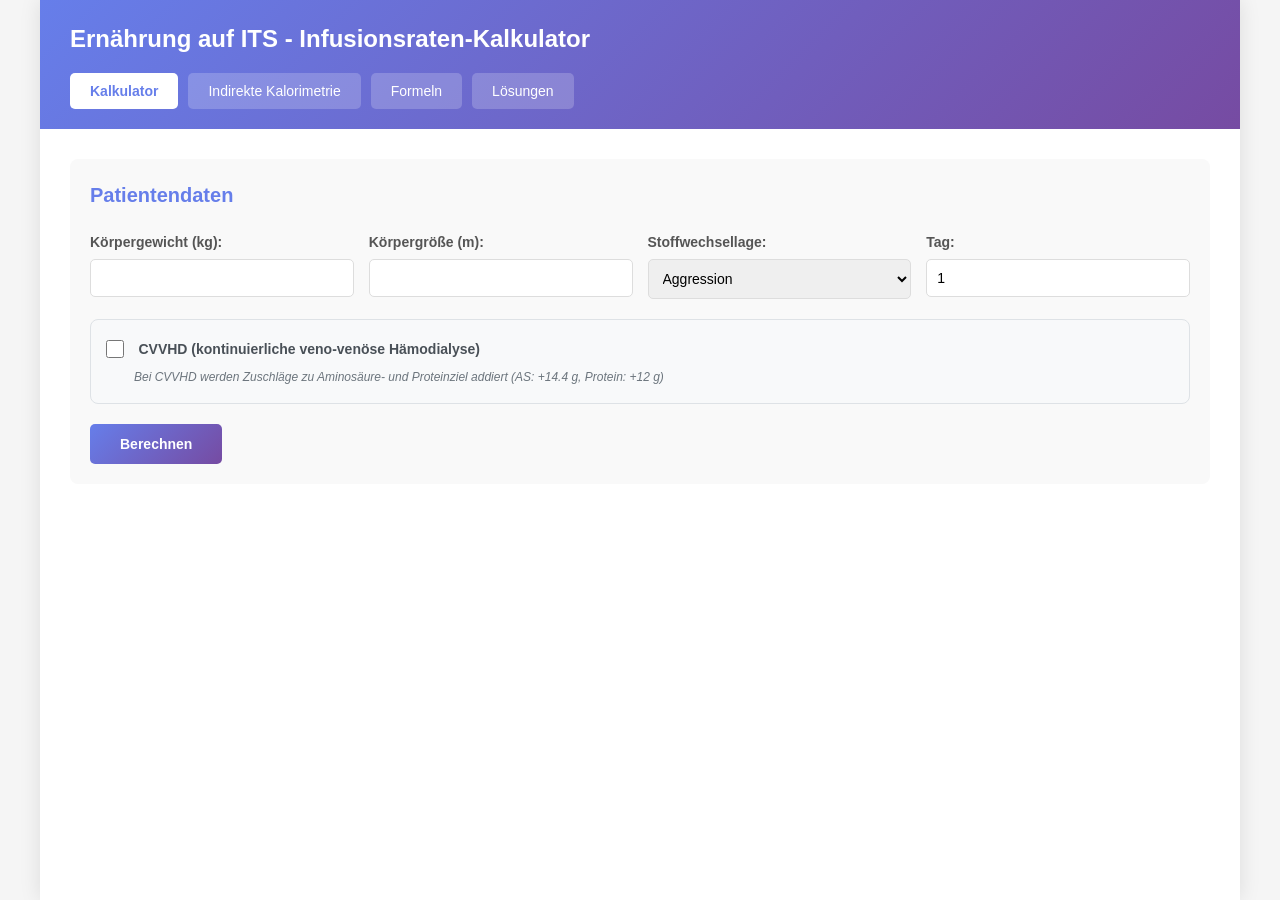
==== index.html @ 572c00c0 "Add files via upload" ====
<!DOCTYPE html>
<html lang="de">
<head>
  <meta charset="UTF-8">
  <meta name="viewport" content="width=device-width, initial-scale=1.0">
  <title>Ernährung auf ITS - Infusionsraten-Kalkulator</title>
  <link rel="stylesheet" href="styles.css">
</head>
<body>
  <div class="container">
    <header>
      <h1>Ernährung auf ITS - Infusionsraten-Kalkulator</h1>
      <nav>
        <button id="tab-calculator" class="tab-button active">Kalkulator</button>
        <button id="tab-calorimetry" class="tab-button">Indirekte Kalorimetrie</button>
        <button id="tab-formulas" class="tab-button">Formeln</button>
        <button id="tab-solutions" class="tab-button">Lösungen</button>
      </nav>
    </header>

    <!-- Tab: Kalkulator -->
    <div id="calculator-tab" class="tab-content active">
      <div class="section">
        <h2>Patientendaten</h2>
        <div class="form-grid">
          <div class="form-group">
            <label for="weight">Körpergewicht (kg):</label>
            <input type="number" id="weight" step="0.1" min="0">
          </div>
          <div class="form-group">
            <label for="height">Körpergröße (m):</label>
            <input type="number" id="height" step="0.01" min="0">
          </div>
          <div class="form-group">
            <label for="phase">Stoffwechsellage:</label>
            <select id="phase">
              <option value="aggression">Aggression</option>
              <option value="postaggression">Postaggression</option>
            </select>
          </div>
          <div class="form-group" id="day-group">
            <label for="day">Tag:</label>
            <input type="number" id="day" min="1" value="1">
          </div>
        </div>
        <div class="cvvhd-checkbox-container">
          <input type="checkbox" id="cvvhd-checkbox">
          <label for="cvvhd-checkbox">CVVHD (kontinuierliche veno-venöse Hämodialyse)</label>
          <p class="cvvhd-info">Bei CVVHD werden Zuschläge zu Aminosäure- und Proteinziel addiert (AS: +14.4 g, Protein: +12 g)</p>
        </div>
        <button id="calculate-btn" class="primary-button">Berechnen</button>
      </div>

      <div class="section results-section" id="results-section" style="display: none;">
        <h2>Berechnete Werte</h2>
        <div class="results-grid">
          <div class="result-item">
            <span class="result-label">BMI:</span>
            <span id="result-bmi" class="result-value">-</span>
            <span class="result-unit">kg/m²</span>
          </div>
          <div class="result-item">
            <span class="result-label">IBW:</span>
            <span id="result-ibw" class="result-value">-</span>
            <span class="result-unit">kg</span>
          </div>
          <div class="result-item">
            <span class="result-label">ABW:</span>
            <span id="result-abw" class="result-value">-</span>
            <span class="result-unit">kg</span>
          </div>
        </div>

        <h3>Zielwerte</h3>
        <div class="goals-grid">
          <div class="goal-item">
            <label for="calorie-goal">Kalorienziel (kcal/Tag):</label>
            <input type="number" id="calorie-goal" step="1" class="goal-input">
            <span class="auto-value" id="auto-calorie"></span>
          </div>
          <div class="goal-item">
            <label for="amino-goal">Aminosäureziel (g/Tag):</label>
            <input type="number" id="amino-goal" step="0.1" class="goal-input">
            <span class="auto-value" id="auto-amino"></span>
            <div class="goal-checkbox">
              <input type="checkbox" id="ignore-amino-goal">
              <label for="ignore-amino-goal">Bei Laufraten-Berechnung ignorieren</label>
            </div>
          </div>
          <div class="goal-item">
            <label for="protein-goal">Proteinziel (g/Tag):</label>
            <input type="number" id="protein-goal" step="0.1" class="goal-input">
            <span class="auto-value" id="auto-protein"></span>
            <div class="goal-checkbox">
              <input type="checkbox" id="ignore-protein-goal">
              <label for="ignore-protein-goal">Bei Laufraten-Berechnung ignorieren</label>
            </div>
          </div>
        </div>

        <h3>Makronährstoff-Verteilung</h3>
        <p class="info">Diese Werte werden nur bei Einzelkomponenten-Ernährung berücksichtigt (z.B. separate Glucose-, Fett- und Aminosäurelösungen). Bei Mischlösungen (z.B. SmofKabiven) werden diese Werte ignoriert.</p>
        <div class="macros-grid">
          <div class="macro-item">
            <label for="carb-ratio">Kohlenhydrate (%):</label>
            <input type="number" id="carb-ratio" step="1" min="0" max="100" value="70" class="macro-input">
          </div>
          <div class="macro-item">
            <label for="fat-ratio">Fett (%):</label>
            <input type="number" id="fat-ratio" step="1" min="0" max="100" value="30" class="macro-input">
          </div>
          <div class="macro-item">
            <span class="macro-sum">Summe: <strong id="macro-sum">100</strong>%</span>
          </div>
        </div>
      </div>

      <div class="section" id="infusion-section" style="display: none;">
        <h2>Laufende Infusionen</h2>
        <div id="running-solutions-container">
          <button id="add-running-solution" class="secondary-button">+ Laufende Infusion hinzufügen</button>
        </div>

        <h2>Geplante Infusionen</h2>
        <div id="planned-solutions-container">
          <button id="add-planned-solution" class="secondary-button">+ Geplante Infusion hinzufügen</button>
        </div>

        <button id="calculate-rates-btn" class="primary-button">Laufraten berechnen</button>
      </div>

      <div class="section" id="rates-section" style="display: none;">
        <h2>Berechnete Laufraten</h2>
        <div id="current-intake">
          <h3>Aktuelle Aufnahme (laufende Infusionen)</h3>
          <p>Kalorien: <strong id="current-calories">0</strong> kcal/Tag</p>
          <p>Aminosäuren: <strong id="current-amino">0</strong> g/Tag</p>
        </div>
        <div id="required-rates">
          <h3>Erforderliche Laufraten (geplante Infusionen)</h3>
          <div id="rates-results"></div>
        </div>
        <div id="total-intake">
          <h3>Gesamtaufnahme (laufend + geplant)</h3>
          <p>Kalorien: <strong id="total-calories">0</strong> kcal/Tag <span class="goal-comparison" id="total-cal-comparison"></span></p>
          <p>Protein: <strong id="total-protein">0</strong> g/Tag <span class="goal-comparison" id="total-protein-comparison"></span></p>
          <p>Aminosäuren: <strong id="total-amino">0</strong> g/Tag <span class="goal-comparison" id="total-amino-comparison"></span></p>
          <p>Respiratorischer Quotient (RQ): <strong id="respiratory-quotient">-</strong> <span class="rq-info" id="rq-interpretation"></span></p>

          <h4>Makronährstoff-Verteilung</h4>
          <p>Kohlenhydrate: <strong id="macro-carbs-percent">-</strong>%</p>
          <p>Fette: <strong id="macro-fat-percent">-</strong>%</p>
          <p>Protein: <strong id="macro-protein-percent">-</strong>%</p>
        </div>
      </div>
    </div>

    <!-- Tab: Indirekte Kalorimetrie -->
    <div id="calorimetry-tab" class="tab-content">
      <div class="section">
        <h2>Indirekte Kalorimetrie</h2>
        <p class="info">Berechnung des Energieumsatzes basierend auf laufender Ernährung und Gasaustausch.</p>

        <h3>Laufende Ernährung</h3>
        <div id="calorimetry-solutions-container">
          <button id="add-calorimetry-solution" class="secondary-button">+ Laufende Infusion hinzufügen</button>
        </div>

        <h3>VCO2 (gemessen am Beatmungsgerät)</h3>
        <div class="form-grid">
          <div class="form-group">
            <label for="measured-vco2">VCO2:</label>
            <input type="number" id="measured-vco2" step="1" min="0" placeholder="ml/min">
          </div>
        </div>

        <div class="button-group">
          <button id="calculate-rq-btn" class="secondary-button">RQ berechnen</button>
          <div style="display: flex; flex-direction: column; align-items: flex-start;">
            <button id="calculate-calorimetry-btn" class="primary-button" data-enabled="false">Indirekte Kalorimetrie</button>
            <span style="font-size: 11px; color: #888; margin-top: 4px; font-style: italic;">Berechnung nach Weir-Formel</span>
          </div>
        </div>
      </div>

      <div class="section" id="rq-results-section" style="display: none;">
        <h2>RQ aus laufender Ernährung</h2>

        <div class="results-grid">
          <div class="result-item">
            <span class="result-label">Gesamtkalorien:</span>
            <span id="calorimetry-calories" class="result-value">-</span>
            <span class="result-unit">kcal/Tag</span>
          </div>
          <div class="result-item">
            <span class="result-label">Kohlenhydrate:</span>
            <span id="calorimetry-carbs" class="result-value">-</span>
            <span class="result-unit">g/Tag</span>
          </div>
          <div class="result-item">
            <span class="result-label">Fett:</span>
            <span id="calorimetry-fat" class="result-value">-</span>
            <span class="result-unit">g/Tag</span>
          </div>
          <div class="result-item">
            <span class="result-label">Protein:</span>
            <span id="calorimetry-protein" class="result-value">-</span>
            <span class="result-unit">g/Tag</span>
          </div>
          <div class="result-item">
            <span class="result-label">RQ (berechnet):</span>
            <span id="calorimetry-rq" class="result-value">-</span>
            <span class="result-unit" id="calorimetry-rq-interpretation"></span>
          </div>
        </div>
      </div>

      <div class="section" id="calorimetry-results-section" style="display: none;">
        <h2>Indirekte Kalorimetrie - Ergebnisse</h2>
        <div class="results-grid">
          <div class="result-item">
            <span class="result-label">Verwendeter RQ:</span>
            <span id="used-rq" class="result-value">-</span>
          </div>
          <div class="result-item">
            <span class="result-label">VCO2 (gemessen):</span>
            <span id="used-vco2" class="result-value">-</span>
            <span class="result-unit">ml/min</span>
          </div>
          <div class="result-item">
            <span class="result-label">Berechneter VO2:</span>
            <span id="calculated-vo2" class="result-value">-</span>
            <span class="result-unit">ml/min</span>
          </div>
          <div class="result-item">
            <span class="result-label">Energieumsatz (REE):</span>
            <span id="calculated-ree" class="result-value">-</span>
            <span class="result-unit">kcal/Tag</span>
          </div>
        </div>
        <p class="info" id="ee-interpretation"></p>
      </div>
    </div>

    <!-- Tab: Formeln -->
    <div id="formulas-tab" class="tab-content">
      <div class="section">
        <h2>Formeln anpassen</h2>
        <p class="info">Hier können Sie die Berechnungsformeln anpassen. Verwenden Sie JavaScript-Syntax.</p>

        <div class="formula-editor">
          <h3>IBW (Ideales Körpergewicht)</h3>
          <label>Formel (Variablen: height in m):</label>
          <input type="text" id="formula-ibw" class="formula-input">

          <h3>ABW (Adjustiertes Körpergewicht)</h3>
          <label>Formel (Variablen: weight, ibw):</label>
          <input type="text" id="formula-abw" class="formula-input">

          <h3>Protein/Aminosäure-Umrechnung</h3>
          <label>Umrechnungsfaktor Protein → Aminosäuren:</label>
          <input type="text" id="formula-protein-to-amino-factor" class="formula-input">
          <p class="info">Beispiel: Faktor 1.2 bedeutet Protein × 1.2 = Aminosäuren, bzw. Aminosäuren ÷ 1.2 = Protein</p>

          <h3>Kalorienziel Aggression</h3>

          <h4>BMI ≤30</h4>
          <label>Tag 1-3:</label>
          <input type="text" id="formula-cal-agg-30-d13" class="formula-input">
          <label>Ab Tag 4:</label>
          <input type="text" id="formula-cal-agg-30-d4" class="formula-input">

          <h4>BMI 30-50</h4>
          <label>Tag 1-3:</label>
          <input type="text" id="formula-cal-agg-3050-d13" class="formula-input">
          <label>Ab Tag 4:</label>
          <input type="text" id="formula-cal-agg-3050-d4" class="formula-input">

          <h4>BMI >50</h4>
          <label>Tag 1-3:</label>
          <input type="text" id="formula-cal-agg-50-d13" class="formula-input">
          <label>Ab Tag 4:</label>
          <input type="text" id="formula-cal-agg-50-d4" class="formula-input">

          <h3>Kalorienziel Postaggression</h3>
          <label>BMI <30:</label>
          <input type="text" id="formula-cal-post-30" class="formula-input">
          <label>BMI 30-50:</label>
          <input type="text" id="formula-cal-post-3050" class="formula-input">
          <label>BMI >50:</label>
          <input type="text" id="formula-cal-post-50" class="formula-input">

          <h3>Aminosäureziel</h3>
          <h4>BMI ≤30</h4>
          <label>Tag 1-3 (Aggression):</label>
          <input type="text" id="formula-amino-30-d13" class="formula-input">
          <label>Ab Tag 4 / Postaggression:</label>
          <input type="text" id="formula-amino-30-d4" class="formula-input">

          <h4>BMI >30</h4>
          <label>Tag 1-3 (Aggression):</label>
          <input type="text" id="formula-amino-over30-d13" class="formula-input">
          <label>Ab Tag 4 / Postaggression:</label>
          <input type="text" id="formula-amino-over30-d4" class="formula-input">

          <h3>Proteinziel Aggression</h3>
          <h4>BMI <30</h4>
          <label>Tag 1-3:</label>
          <input type="text" id="formula-protein-agg-30-d13" class="formula-input">
          <label>Ab Tag 4:</label>
          <input type="text" id="formula-protein-agg-30-d4" class="formula-input">

          <h4>BMI >30</h4>
          <label>Tag 1-3:</label>
          <input type="text" id="formula-protein-agg-over30-d13" class="formula-input">
          <label>Ab Tag 4:</label>
          <input type="text" id="formula-protein-agg-over30-d4" class="formula-input">

          <h3>Proteinziel Postaggression</h3>
          <label>BMI <30:</label>
          <input type="text" id="formula-protein-post-30" class="formula-input">
          <label>BMI >30:</label>
          <input type="text" id="formula-protein-post-over30" class="formula-input">

          <h3>CVVHD-Zuschläge</h3>
          <label>Aminosäure-Zuschlag (g/Tag):</label>
          <input type="text" id="formula-cvvhd-amino" class="formula-input">
          <label>Protein-Zuschlag (g/Tag):</label>
          <input type="text" id="formula-cvvhd-protein" class="formula-input">
        </div>

        <div class="button-group">
          <button id="save-formulas-btn" class="primary-button">Formeln speichern</button>
          <button id="reset-formulas-btn" class="secondary-button">Auf Standard zurücksetzen</button>
        </div>
      </div>
    </div>

    <!-- Tab: Lösungen -->
    <div id="solutions-tab" class="tab-content">
      <div class="section">
        <h2>Ernährungslösungen verwalten</h2>
        <button id="import-csv-btn" class="primary-button">CSV importieren</button>
        <p class="info">CSV-Format: Name, kcal/ml, Protein g/ml, Aminosäuren g/ml, Fett g/ml, KH g/ml</p>

        <div id="solutions-list">
          <h3>Geladene Lösungen</h3>
          <table id="solutions-table">
            <thead>
              <tr>
                <th>Name</th>
                <th>kcal/ml</th>
                <th>Protein g/ml</th>
                <th>Aminosäuren g/ml</th>
                <th>Fett g/ml</th>
                <th>KH g/ml</th>
              </tr>
            </thead>
            <tbody id="solutions-tbody">
              <tr>
                <td colspan="6">Keine Lösungen geladen. Bitte CSV importieren.</td>
              </tr>
            </tbody>
          </table>
        </div>
      </div>
    </div>
  </div>

  <script src="calculator.js"></script>
  <script src="app.js"></script>
</body>
</html>
---- styles.css ----
* {
  margin: 0;
  padding: 0;
  box-sizing: border-box;
}

body {
  font-family: -apple-system, BlinkMacSystemFont, 'Segoe UI', Roboto, Oxygen, Ubuntu, Cantarell, sans-serif;
  background-color: #f5f5f5;
  color: #333;
  line-height: 1.6;
}

.container {
  max-width: 1200px;
  margin: 0 auto;
  background-color: white;
  min-height: 100vh;
  box-shadow: 0 0 20px rgba(0,0,0,0.1);
}

header {
  background: linear-gradient(135deg, #667eea 0%, #764ba2 100%);
  color: white;
  padding: 20px 30px;
}

header h1 {
  font-size: 24px;
  margin-bottom: 15px;
}

nav {
  display: flex;
  gap: 10px;
}

.tab-button {
  background: rgba(255, 255, 255, 0.2);
  border: none;
  color: white;
  padding: 10px 20px;
  border-radius: 5px;
  cursor: pointer;
  font-size: 14px;
  transition: background 0.3s;
}

.tab-button:hover {
  background: rgba(255, 255, 255, 0.3);
}

.tab-button.active {
  background: white;
  color: #667eea;
  font-weight: 600;
}

.tab-content {
  display: none;
  padding: 30px;
}

.tab-content.active {
  display: block;
}

.section {
  margin-bottom: 30px;
  padding: 20px;
  background: #f9f9f9;
  border-radius: 8px;
}

.section h2 {
  color: #667eea;
  margin-bottom: 20px;
  font-size: 20px;
}

.section h3 {
  color: #764ba2;
  margin: 20px 0 10px 0;
  font-size: 16px;
}

.section h4 {
  color: #555;
  margin: 15px 0 10px 0;
  font-size: 14px;
  font-weight: 600;
}

.form-grid {
  display: grid;
  grid-template-columns: repeat(auto-fit, minmax(200px, 1fr));
  gap: 15px;
  margin-bottom: 20px;
}

.form-group {
  display: flex;
  flex-direction: column;
}

.form-group label {
  font-weight: 600;
  margin-bottom: 5px;
  font-size: 14px;
  color: #555;
}

.form-group input,
.form-group select {
  padding: 10px;
  border: 1px solid #ddd;
  border-radius: 5px;
  font-size: 14px;
}

.form-group input:focus,
.form-group select:focus {
  outline: none;
  border-color: #667eea;
}

.primary-button {
  background: linear-gradient(135deg, #667eea 0%, #764ba2 100%);
  color: white;
  border: none;
  padding: 12px 30px;
  border-radius: 5px;
  cursor: pointer;
  font-size: 14px;
  font-weight: 600;
  transition: transform 0.2s, box-shadow 0.2s;
}

.primary-button:hover {
  transform: translateY(-2px);
  box-shadow: 0 4px 12px rgba(102, 126, 234, 0.4);
}

.primary-button:active {
  transform: translateY(0);
}

.primary-button[data-enabled="false"] {
  opacity: 0.5 !important;
  cursor: not-allowed !important;
  background: linear-gradient(135deg, #999 0%, #888 100%) !important;
}

.primary-button[data-enabled="false"]:hover {
  transform: none !important;
  box-shadow: none !important;
}

.secondary-button {
  background: white;
  color: #667eea;
  border: 2px solid #667eea;
  padding: 10px 20px;
  border-radius: 5px;
  cursor: pointer;
  font-size: 14px;
  font-weight: 600;
  transition: all 0.2s;
}

.secondary-button:hover {
  background: #667eea;
  color: white;
}

.results-grid {
  display: grid;
  grid-template-columns: repeat(auto-fit, minmax(150px, 1fr));
  gap: 15px;
  margin-bottom: 20px;
}

.result-item {
  background: white;
  padding: 15px;
  border-radius: 5px;
  box-shadow: 0 2px 5px rgba(0,0,0,0.1);
  display: flex;
  flex-direction: column;
  align-items: center;
}

.result-label {
  font-size: 12px;
  color: #888;
  margin-bottom: 5px;
}

.result-value {
  font-size: 24px;
  font-weight: 700;
  color: #667eea;
}

.result-unit {
  font-size: 12px;
  color: #888;
}

.cvvhd-checkbox-container {
  margin: 20px 0;
  padding: 15px;
  background-color: #f8f9fa;
  border-radius: 8px;
  border: 1px solid #dee2e6;
}

.cvvhd-checkbox-container input[type="checkbox"] {
  width: 18px;
  height: 18px;
  cursor: pointer;
  margin-right: 10px;
  vertical-align: middle;
}

.cvvhd-checkbox-container label {
  font-size: 14px;
  font-weight: 600;
  color: #495057;
  cursor: pointer;
  vertical-align: middle;
}

.cvvhd-info {
  margin: 8px 0 0 28px;
  font-size: 12px;
  color: #6c757d;
  font-style: italic;
}

.goal-comparison {
  font-size: 13px;
  margin-left: 10px;
  font-weight: normal;
}

.goal-comparison.over {
  color: #28a745;
}

.goal-comparison.under {
  color: #dc3545;
}

.goal-comparison.exact {
  color: #667eea;
}

.rq-info {
  font-size: 13px;
  margin-left: 10px;
  font-style: italic;
  color: #666;
}

.goals-grid {
  display: grid;
  grid-template-columns: repeat(auto-fit, minmax(250px, 1fr));
  gap: 20px;
}

.goal-item {
  display: flex;
  flex-direction: column;
}

.goal-checkbox {
  margin-top: 8px;
  display: flex;
  align-items: center;
  gap: 8px;
}

.goal-checkbox input[type="checkbox"] {
  width: 18px;
  height: 18px;
  cursor: pointer;
}

.goal-checkbox label {
  font-size: 13px;
  color: #666;
  cursor: pointer;
  margin: 0;
}

.goal-item label {
  font-weight: 600;
  margin-bottom: 5px;
  font-size: 14px;
  color: #555;
}

.goal-input {
  padding: 10px;
  border: 2px solid #667eea;
  border-radius: 5px;
  font-size: 16px;
  font-weight: 600;
}

.auto-value {
  font-size: 12px;
  color: #888;
  margin-top: 5px;
}

.macros-grid {
  display: grid;
  grid-template-columns: repeat(auto-fit, minmax(150px, 1fr));
  gap: 20px;
  margin-top: 15px;
}

.macro-item {
  display: flex;
  flex-direction: column;
}

.macro-item label {
  font-weight: 600;
  margin-bottom: 5px;
  font-size: 14px;
  color: #555;
}

.macro-input {
  padding: 10px;
  border: 2px solid #764ba2;
  border-radius: 5px;
  font-size: 16px;
  font-weight: 600;
}

.macro-sum {
  display: flex;
  align-items: center;
  font-size: 14px;
  color: #555;
  margin-top: 28px;
}

.macro-sum strong {
  color: #764ba2;
  margin-left: 5px;
}

.solution-row {
  display: grid;
  grid-template-columns: 1fr 120px 80px;
  gap: 10px;
  margin-bottom: 10px;
  align-items: center;
}

.solution-row select {
  padding: 8px;
  border: 1px solid #ddd;
  border-radius: 5px;
}

.solution-row input {
  padding: 8px;
  border: 1px solid #ddd;
  border-radius: 5px;
}

.solution-row button {
  background: #dc3545;
  color: white;
  border: none;
  padding: 8px 15px;
  border-radius: 5px;
  cursor: pointer;
  font-size: 12px;
}

.solution-row button:hover {
  background: #c82333;
}

.info {
  background: #e7f3ff;
  padding: 10px;
  border-left: 4px solid #667eea;
  margin: 10px 0;
  font-size: 14px;
  color: #555;
}

.formula-editor {
  background: white;
  padding: 20px;
  border-radius: 5px;
}

.formula-editor label {
  display: block;
  font-weight: 600;
  margin: 10px 0 5px 0;
  font-size: 13px;
  color: #555;
}

.formula-input {
  width: 100%;
  padding: 10px;
  border: 1px solid #ddd;
  border-radius: 5px;
  font-family: 'Courier New', monospace;
  font-size: 14px;
  margin-bottom: 10px;
}

.formula-input:focus {
  outline: none;
  border-color: #667eea;
}

.button-group {
  display: flex;
  gap: 10px;
  margin-top: 20px;
}

table {
  width: 100%;
  border-collapse: collapse;
  margin-top: 15px;
  background: white;
  border-radius: 5px;
  overflow: hidden;
}

thead {
  background: #667eea;
  color: white;
}

th, td {
  padding: 12px;
  text-align: left;
  border-bottom: 1px solid #ddd;
}

th {
  font-weight: 600;
  font-size: 14px;
}

td {
  font-size: 13px;
}

tbody tr:hover {
  background: #f9f9f9;
}

#current-intake,
#required-rates {
  background: white;
  padding: 15px;
  border-radius: 5px;
  margin-bottom: 15px;
}

#rates-results {
  margin-top: 10px;
}

.rate-result-item {
  background: #f9f9f9;
  padding: 15px;
  border-left: 4px solid #667eea;
  margin-bottom: 10px;
  border-radius: 5px;
}

.rate-result-item h4 {
  color: #667eea;
  margin-bottom: 10px;
}

.rate-result-item p {
  margin: 5px 0;
  font-size: 14px;
}

.rate-result-item strong {
  color: #764ba2;
  font-weight: 700;
}
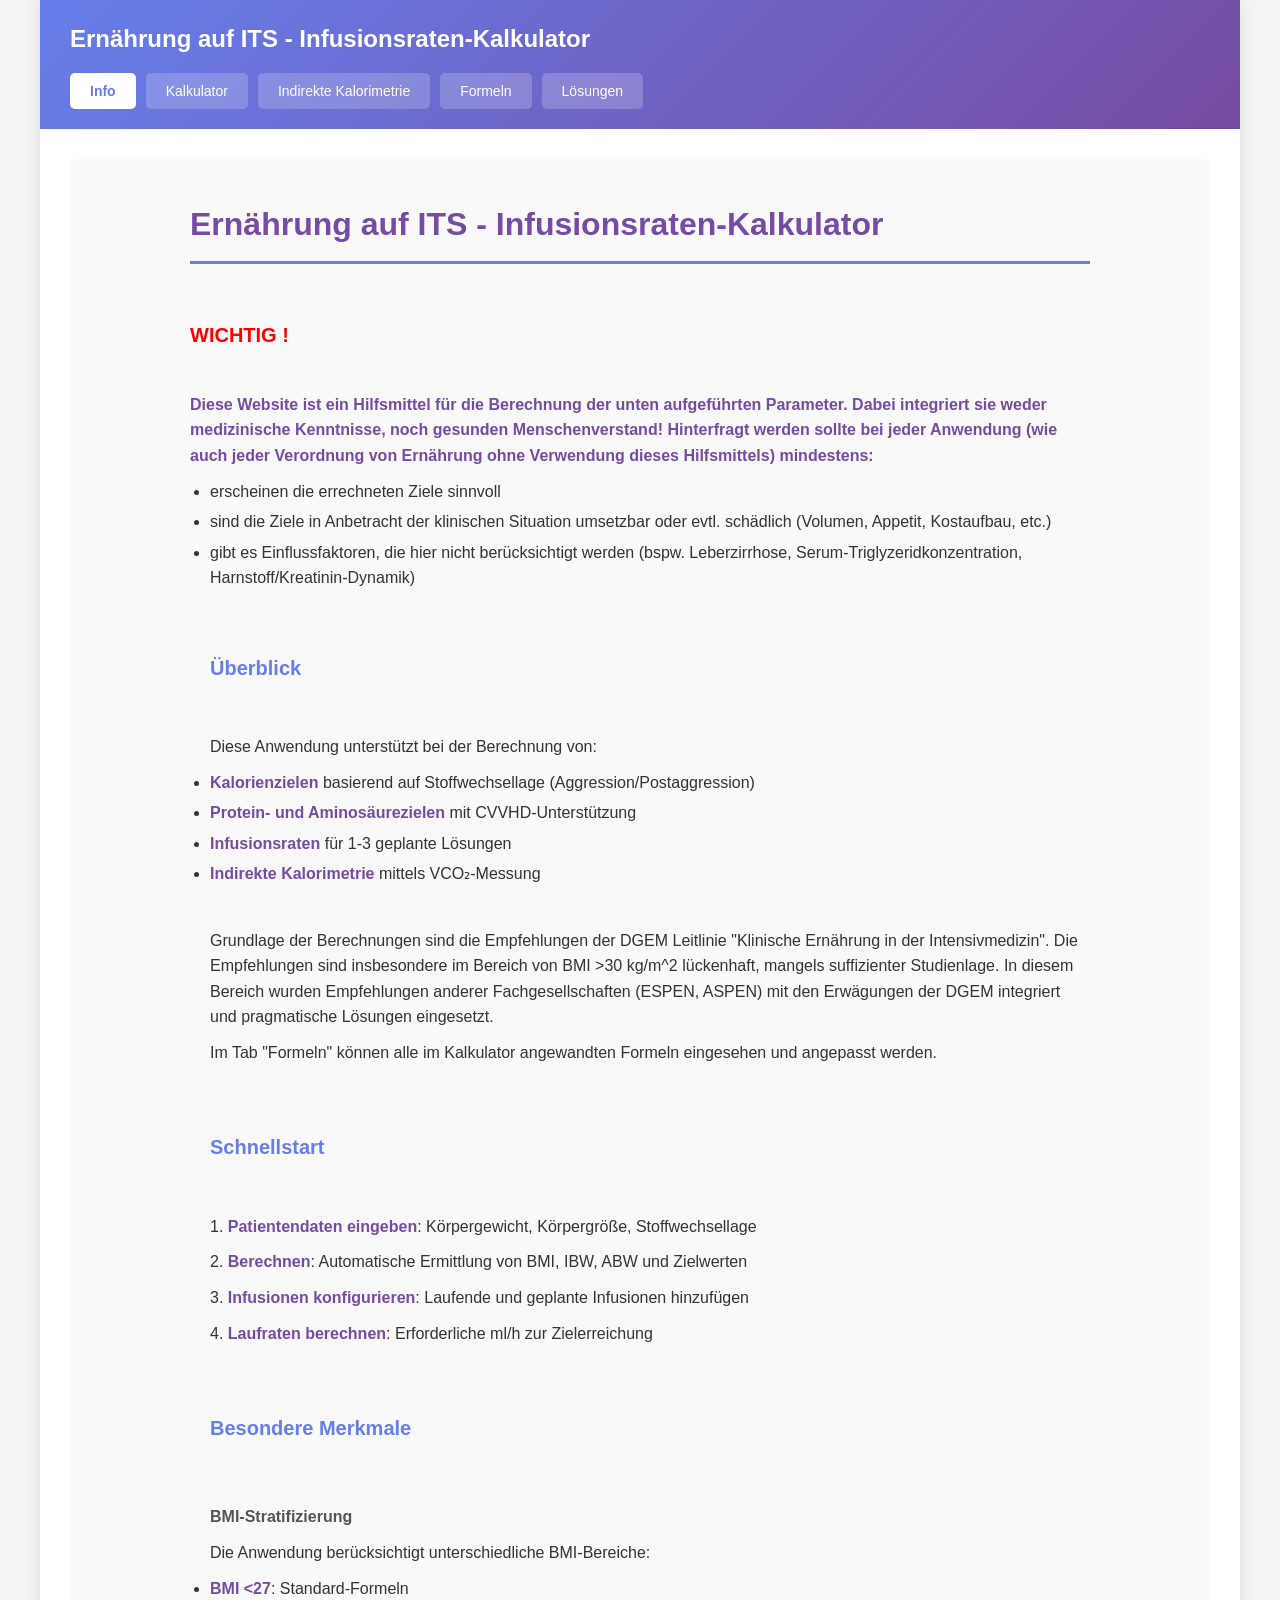
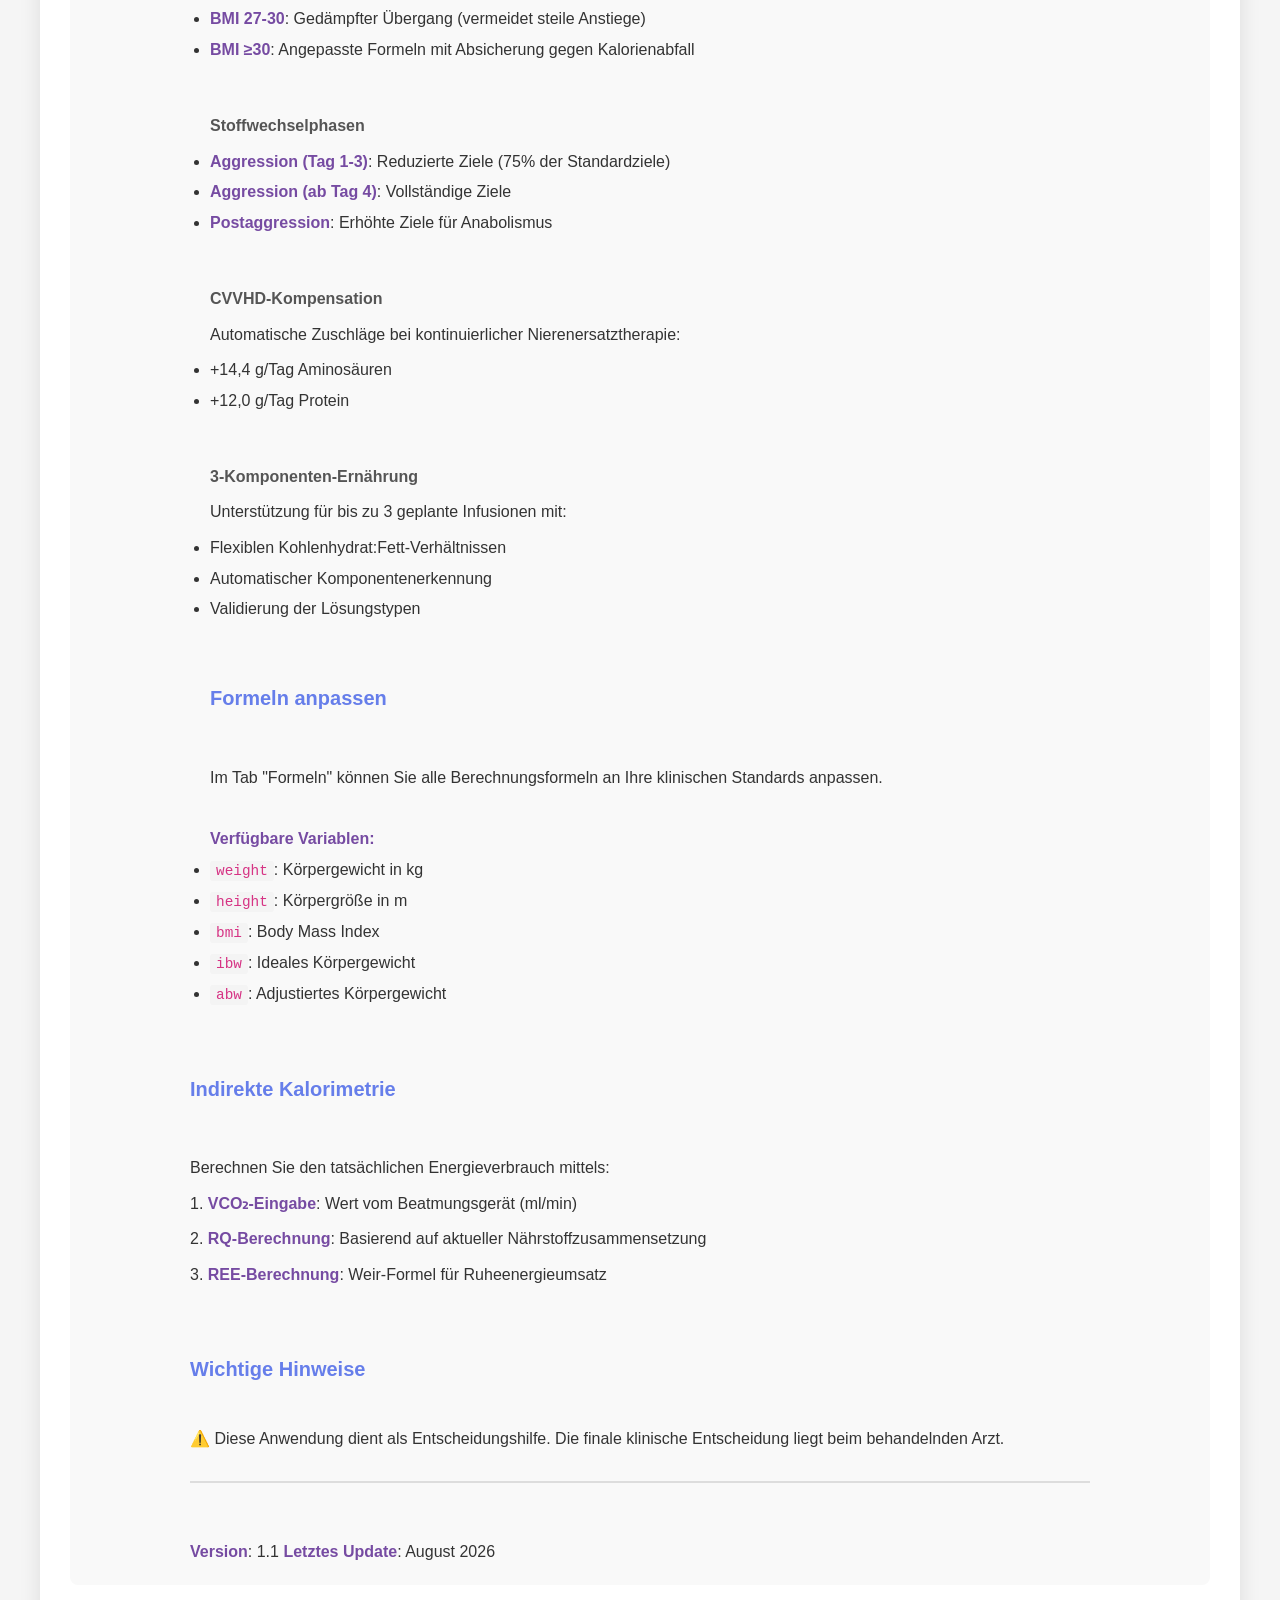
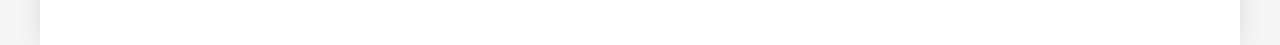
==== commit 089334ca: "Add files via upload" ====
--- a/index.html
+++ b/index.html
@@ -11,15 +11,25 @@
     <header>
       <h1>Ernährung auf ITS - Infusionsraten-Kalkulator</h1>
       <nav>
-        <button id="tab-calculator" class="tab-button active">Kalkulator</button>
+        <button id="tab-info" class="tab-button active">Info</button>
+        <button id="tab-calculator" class="tab-button">Kalkulator</button>
         <button id="tab-calorimetry" class="tab-button">Indirekte Kalorimetrie</button>
         <button id="tab-formulas" class="tab-button">Formeln</button>
         <button id="tab-solutions" class="tab-button">Lösungen</button>
       </nav>
     </header>
 
+    <!-- Tab: Info -->
+    <div id="info-tab" class="tab-content active">
+      <div class="section">
+        <div id="info-content" class="info-content">
+          <!-- Markdown content will be loaded here -->
+        </div>
+      </div>
+    </div>
+
     <!-- Tab: Kalkulator -->
-    <div id="calculator-tab" class="tab-content active">
+    <div id="calculator-tab" class="tab-content">
       <div class="section">
         <h2>Patientendaten</h2>
         <div class="form-grid">
@@ -47,6 +57,11 @@
           <input type="checkbox" id="cvvhd-checkbox">
           <label for="cvvhd-checkbox">CVVHD (kontinuierliche veno-venöse Hämodialyse)</label>
           <p class="cvvhd-info">Bei CVVHD werden Zuschläge zu Aminosäure- und Proteinziel addiert (AS: +14.4 g, Protein: +12 g)</p>
+        </div>
+        <div class="cvvhd-checkbox-container">
+          <input type="checkbox" id="floor-protection-checkbox" checked>
+          <label for="floor-protection-checkbox">BMI ≥30 Absicherung (verhindert Kalorienabfall)</label>
+          <p class="cvvhd-info">Bei aktivierter Absicherung wird bei BMI ≥30 sichergestellt, dass die Kalorienempfehlung nicht unter den Wert bei BMI 30 fällt</p>
         </div>
         <button id="calculate-btn" class="primary-button">Berechnen</button>
       </div>
@@ -264,17 +279,27 @@
 
           <h3>Kalorienziel Aggression</h3>
 
-          <h4>BMI ≤30</h4>
+          <h4>BMI <27</h4>
           <label>Tag 1-3:</label>
-          <input type="text" id="formula-cal-agg-30-d13" class="formula-input">
+          <input type="text" id="formula-cal-agg-27-d13" class="formula-input">
           <label>Ab Tag 4:</label>
-          <input type="text" id="formula-cal-agg-30-d4" class="formula-input">
-
-          <h4>BMI 30-50</h4>
+          <input type="text" id="formula-cal-agg-27-d4" class="formula-input">
+
+          <h4>BMI 27-30 (gedämpfter Übergang)</h4>
+          <label>Tag 1-3 Start-Multiplikator (kcal/kg bei BMI 27):</label>
+          <input type="number" id="formula-cal-agg-2730-d13-start" class="formula-input" step="0.1">
+          <label>Tag 1-3 End-Multiplikator (kcal/kg bei BMI 30):</label>
+          <input type="number" id="formula-cal-agg-2730-d13-end" class="formula-input" step="0.1">
+          <label>Ab Tag 4 Start-Multiplikator (kcal/kg bei BMI 27):</label>
+          <input type="number" id="formula-cal-agg-2730-d4-start" class="formula-input" step="0.1">
+          <label>Ab Tag 4 End-Multiplikator (kcal/kg bei BMI 30):</label>
+          <input type="number" id="formula-cal-agg-2730-d4-end" class="formula-input" step="0.1">
+
+          <h4>BMI 30-50 (nur wenn > BMI 30 Wert)</h4>
           <label>Tag 1-3:</label>
-          <input type="text" id="formula-cal-agg-3050-d13" class="formula-input">
+          <input type="text" id="formula-cal-agg-over30-d13" class="formula-input">
           <label>Ab Tag 4:</label>
-          <input type="text" id="formula-cal-agg-3050-d4" class="formula-input">
+          <input type="text" id="formula-cal-agg-over30-d4" class="formula-input">
 
           <h4>BMI >50</h4>
           <label>Tag 1-3:</label>
@@ -283,10 +308,14 @@
           <input type="text" id="formula-cal-agg-50-d4" class="formula-input">
 
           <h3>Kalorienziel Postaggression</h3>
-          <label>BMI <30:</label>
-          <input type="text" id="formula-cal-post-30" class="formula-input">
-          <label>BMI 30-50:</label>
-          <input type="text" id="formula-cal-post-3050" class="formula-input">
+          <label>BMI <27:</label>
+          <input type="text" id="formula-cal-post-27" class="formula-input">
+          <label>BMI 27-30 Start-Multiplikator (kcal/kg bei BMI 27):</label>
+          <input type="number" id="formula-cal-post-2730-start" class="formula-input" step="0.1">
+          <label>BMI 27-30 End-Multiplikator (kcal/kg bei BMI 30):</label>
+          <input type="number" id="formula-cal-post-2730-end" class="formula-input" step="0.1">
+          <label>BMI 30-50 (nur wenn > BMI 30 Wert):</label>
+          <input type="text" id="formula-cal-post-over30" class="formula-input">
           <label>BMI >50:</label>
           <input type="text" id="formula-cal-post-50" class="formula-input">
 
--- a/styles.css
+++ b/styles.css
@@ -500,3 +500,83 @@
   color: #764ba2;
   font-weight: 700;
 }
+
+/* Info Tab Styles */
+.info-content {
+  max-width: 900px;
+  margin: 0 auto;
+  line-height: 1.6;
+}
+
+.info-content h1 {
+  color: #764ba2;
+  border-bottom: 3px solid #667eea;
+  padding-bottom: 10px;
+  margin-top: 20px;
+}
+
+.info-content h2 {
+  color: #667eea;
+  margin-top: 30px;
+  margin-bottom: 15px;
+}
+
+.info-content h3 {
+  color: #555;
+  margin-top: 20px;
+  margin-bottom: 10px;
+}
+
+.info-content p {
+  margin: 10px 0;
+  color: #333;
+}
+
+.info-content ul {
+  margin: 10px 0;
+  padding-left: 20px;
+}
+
+.info-content li {
+  margin: 5px 0;
+  color: #333;
+}
+
+.info-content code {
+  background: #f4f4f4;
+  padding: 2px 6px;
+  border-radius: 3px;
+  font-family: 'Courier New', monospace;
+  font-size: 90%;
+  color: #d63384;
+}
+
+.info-content pre {
+  background: #f4f4f4;
+  padding: 15px;
+  border-radius: 5px;
+  overflow-x: auto;
+  border-left: 4px solid #667eea;
+}
+
+.info-content pre code {
+  background: none;
+  padding: 0;
+  color: #333;
+}
+
+.info-content hr {
+  border: none;
+  border-top: 2px solid #ddd;
+  margin: 30px 0;
+}
+
+.info-content strong {
+  color: #764ba2;
+  font-weight: 600;
+}
+
+.info-content em {
+  color: #555;
+  font-style: italic;
+}
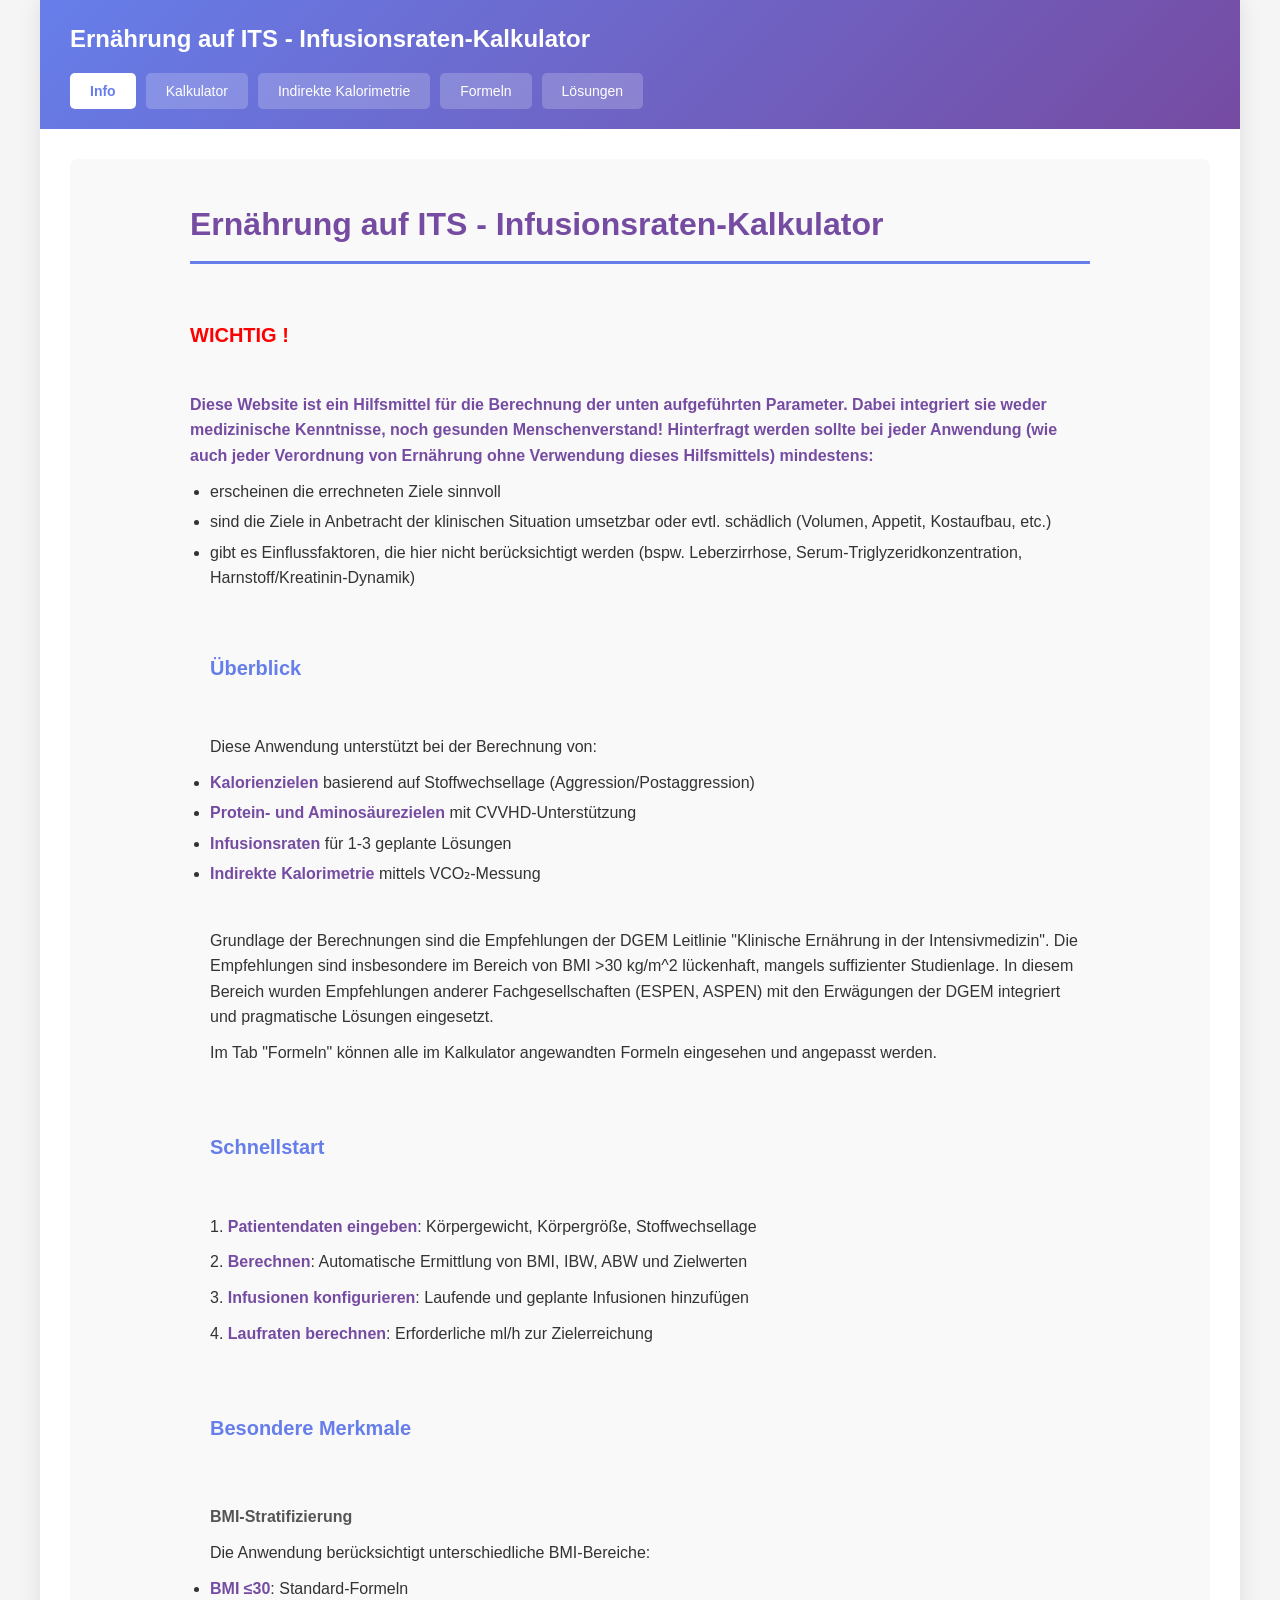
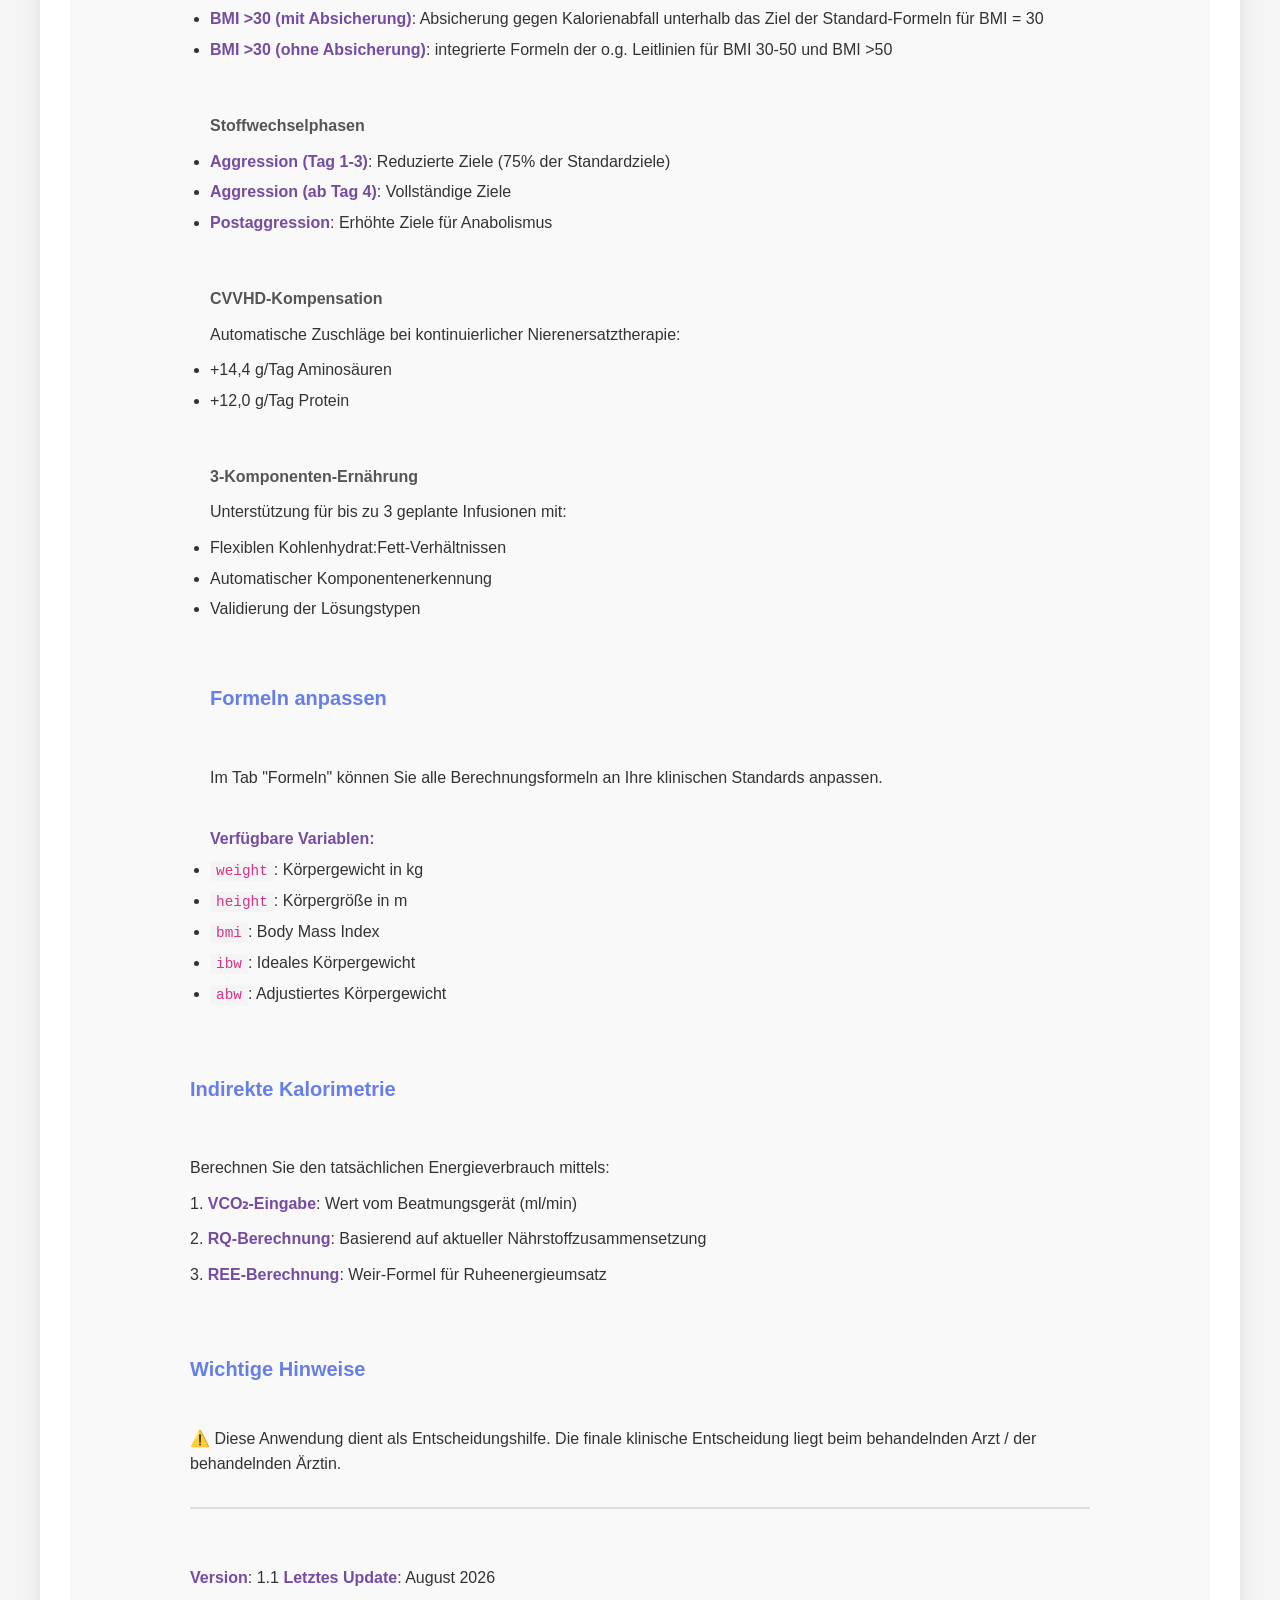
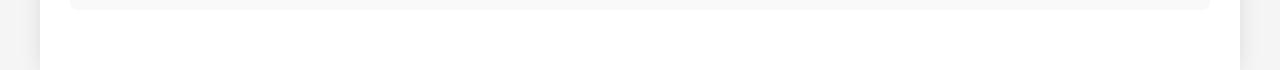
==== commit 3940ff41: "Add files via upload" ====
--- a/index.html
+++ b/index.html
@@ -60,8 +60,8 @@
         </div>
         <div class="cvvhd-checkbox-container">
           <input type="checkbox" id="floor-protection-checkbox" checked>
-          <label for="floor-protection-checkbox">BMI ≥30 Absicherung (verhindert Kalorienabfall)</label>
-          <p class="cvvhd-info">Bei aktivierter Absicherung wird bei BMI ≥30 sichergestellt, dass die Kalorienempfehlung nicht unter den Wert bei BMI 30 fällt</p>
+          <label for="floor-protection-checkbox">BMI >30 Absicherung (verhindert Kalorienabfall)</label>
+          <p class="cvvhd-info">Bei aktivierter Absicherung wird bei BMI >30 sichergestellt, dass die Kalorienempfehlung nicht unter den Wert bei BMI 30 fällt</p>
         </div>
         <button id="calculate-btn" class="primary-button">Berechnen</button>
       </div>
@@ -279,27 +279,17 @@
 
           <h3>Kalorienziel Aggression</h3>
 
-          <h4>BMI <27</h4>
-          <label>Tag 1-3:</label>
-          <input type="text" id="formula-cal-agg-27-d13" class="formula-input">
-          <label>Ab Tag 4:</label>
-          <input type="text" id="formula-cal-agg-27-d4" class="formula-input">
-
-          <h4>BMI 27-30 (gedämpfter Übergang)</h4>
-          <label>Tag 1-3 Start-Multiplikator (kcal/kg bei BMI 27):</label>
-          <input type="number" id="formula-cal-agg-2730-d13-start" class="formula-input" step="0.1">
-          <label>Tag 1-3 End-Multiplikator (kcal/kg bei BMI 30):</label>
-          <input type="number" id="formula-cal-agg-2730-d13-end" class="formula-input" step="0.1">
-          <label>Ab Tag 4 Start-Multiplikator (kcal/kg bei BMI 27):</label>
-          <input type="number" id="formula-cal-agg-2730-d4-start" class="formula-input" step="0.1">
-          <label>Ab Tag 4 End-Multiplikator (kcal/kg bei BMI 30):</label>
-          <input type="number" id="formula-cal-agg-2730-d4-end" class="formula-input" step="0.1">
-
-          <h4>BMI 30-50 (nur wenn > BMI 30 Wert)</h4>
-          <label>Tag 1-3:</label>
-          <input type="text" id="formula-cal-agg-over30-d13" class="formula-input">
-          <label>Ab Tag 4:</label>
-          <input type="text" id="formula-cal-agg-over30-d4" class="formula-input">
+          <h4>BMI <30</h4>
+          <label>Tag 1-3:</label>
+          <input type="text" id="formula-cal-agg-30-d13" class="formula-input">
+          <label>Ab Tag 4:</label>
+          <input type="text" id="formula-cal-agg-30-d4" class="formula-input">
+
+          <h4>BMI 30-50</h4>
+          <label>Tag 1-3:</label>
+          <input type="text" id="formula-cal-agg-3050-d13" class="formula-input">
+          <label>Ab Tag 4:</label>
+          <input type="text" id="formula-cal-agg-3050-d4" class="formula-input">
 
           <h4>BMI >50</h4>
           <label>Tag 1-3:</label>
@@ -308,14 +298,10 @@
           <input type="text" id="formula-cal-agg-50-d4" class="formula-input">
 
           <h3>Kalorienziel Postaggression</h3>
-          <label>BMI <27:</label>
-          <input type="text" id="formula-cal-post-27" class="formula-input">
-          <label>BMI 27-30 Start-Multiplikator (kcal/kg bei BMI 27):</label>
-          <input type="number" id="formula-cal-post-2730-start" class="formula-input" step="0.1">
-          <label>BMI 27-30 End-Multiplikator (kcal/kg bei BMI 30):</label>
-          <input type="number" id="formula-cal-post-2730-end" class="formula-input" step="0.1">
-          <label>BMI 30-50 (nur wenn > BMI 30 Wert):</label>
-          <input type="text" id="formula-cal-post-over30" class="formula-input">
+          <label>BMI <30:</label>
+          <input type="text" id="formula-cal-post-30" class="formula-input">
+          <label>BMI 30-50:</label>
+          <input type="text" id="formula-cal-post-3050" class="formula-input">
           <label>BMI >50:</label>
           <input type="text" id="formula-cal-post-50" class="formula-input">
 
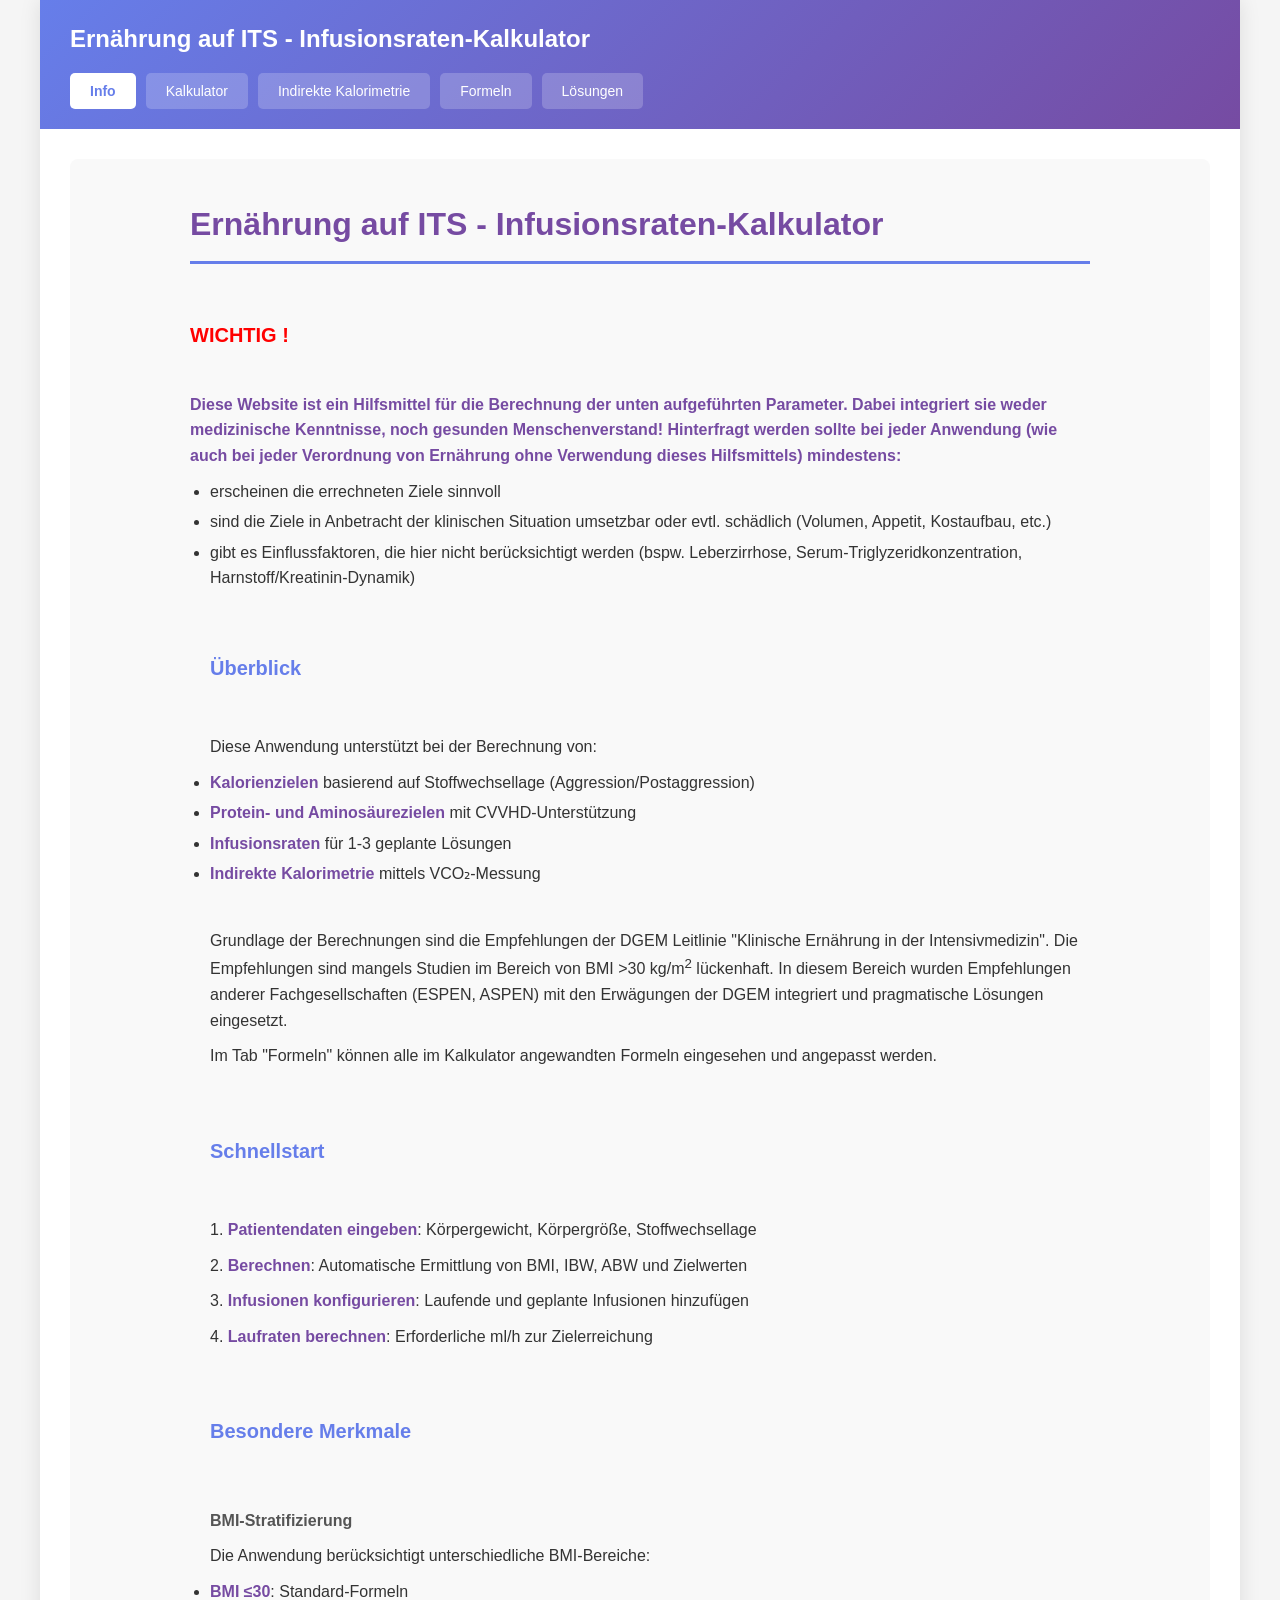
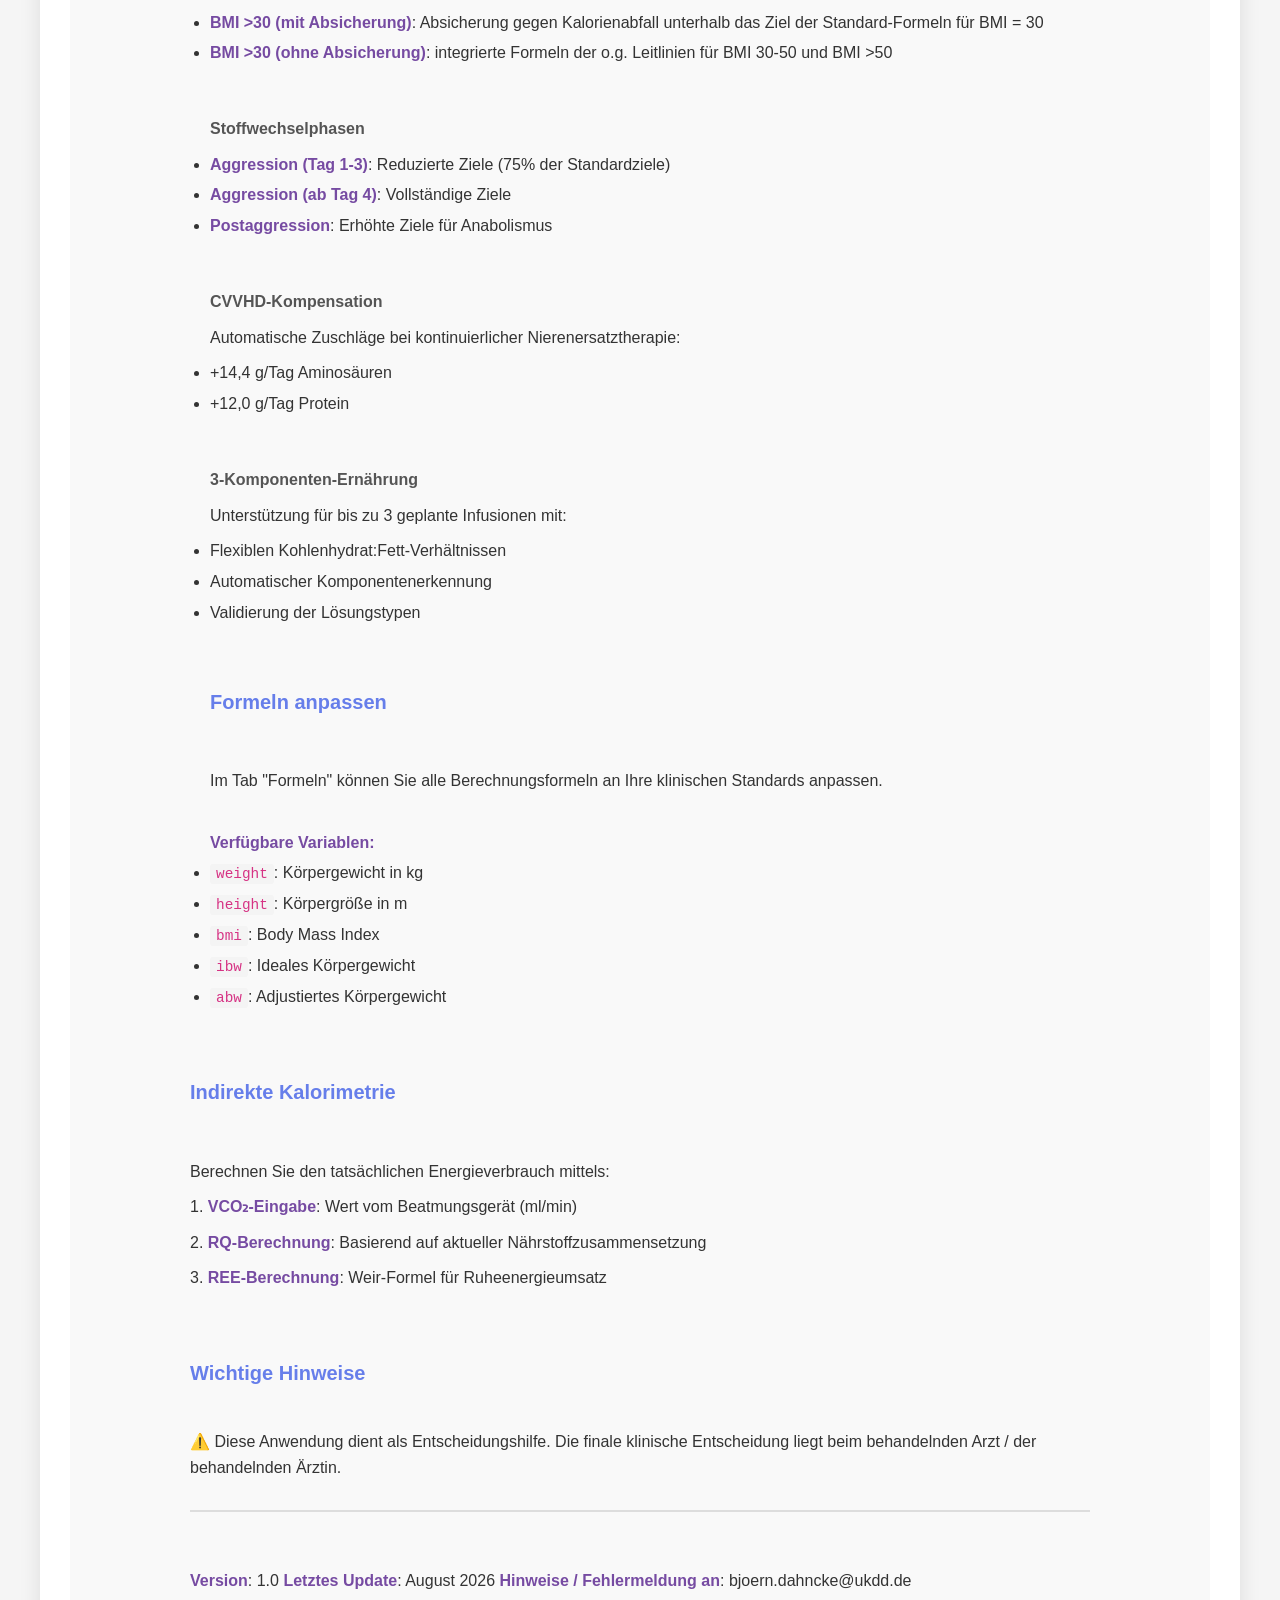
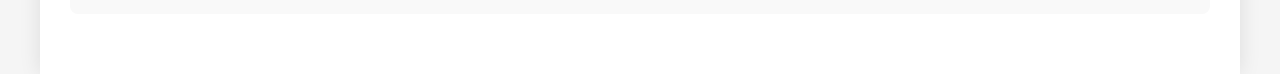
==== commit 0bd2b319: "Add files via upload" ====
--- a/index.html
+++ b/index.html
@@ -132,6 +132,7 @@
 
       <div class="section" id="infusion-section" style="display: none;">
         <h2>Laufende Infusionen</h2>
+        <p class="info">Nur Infusionen, deren Laufraten nicht neu berechnet werden sollen. Betrifft hauptsächlich Propofol.</p>
         <div id="running-solutions-container">
           <button id="add-running-solution" class="secondary-button">+ Laufende Infusion hinzufügen</button>
         </div>
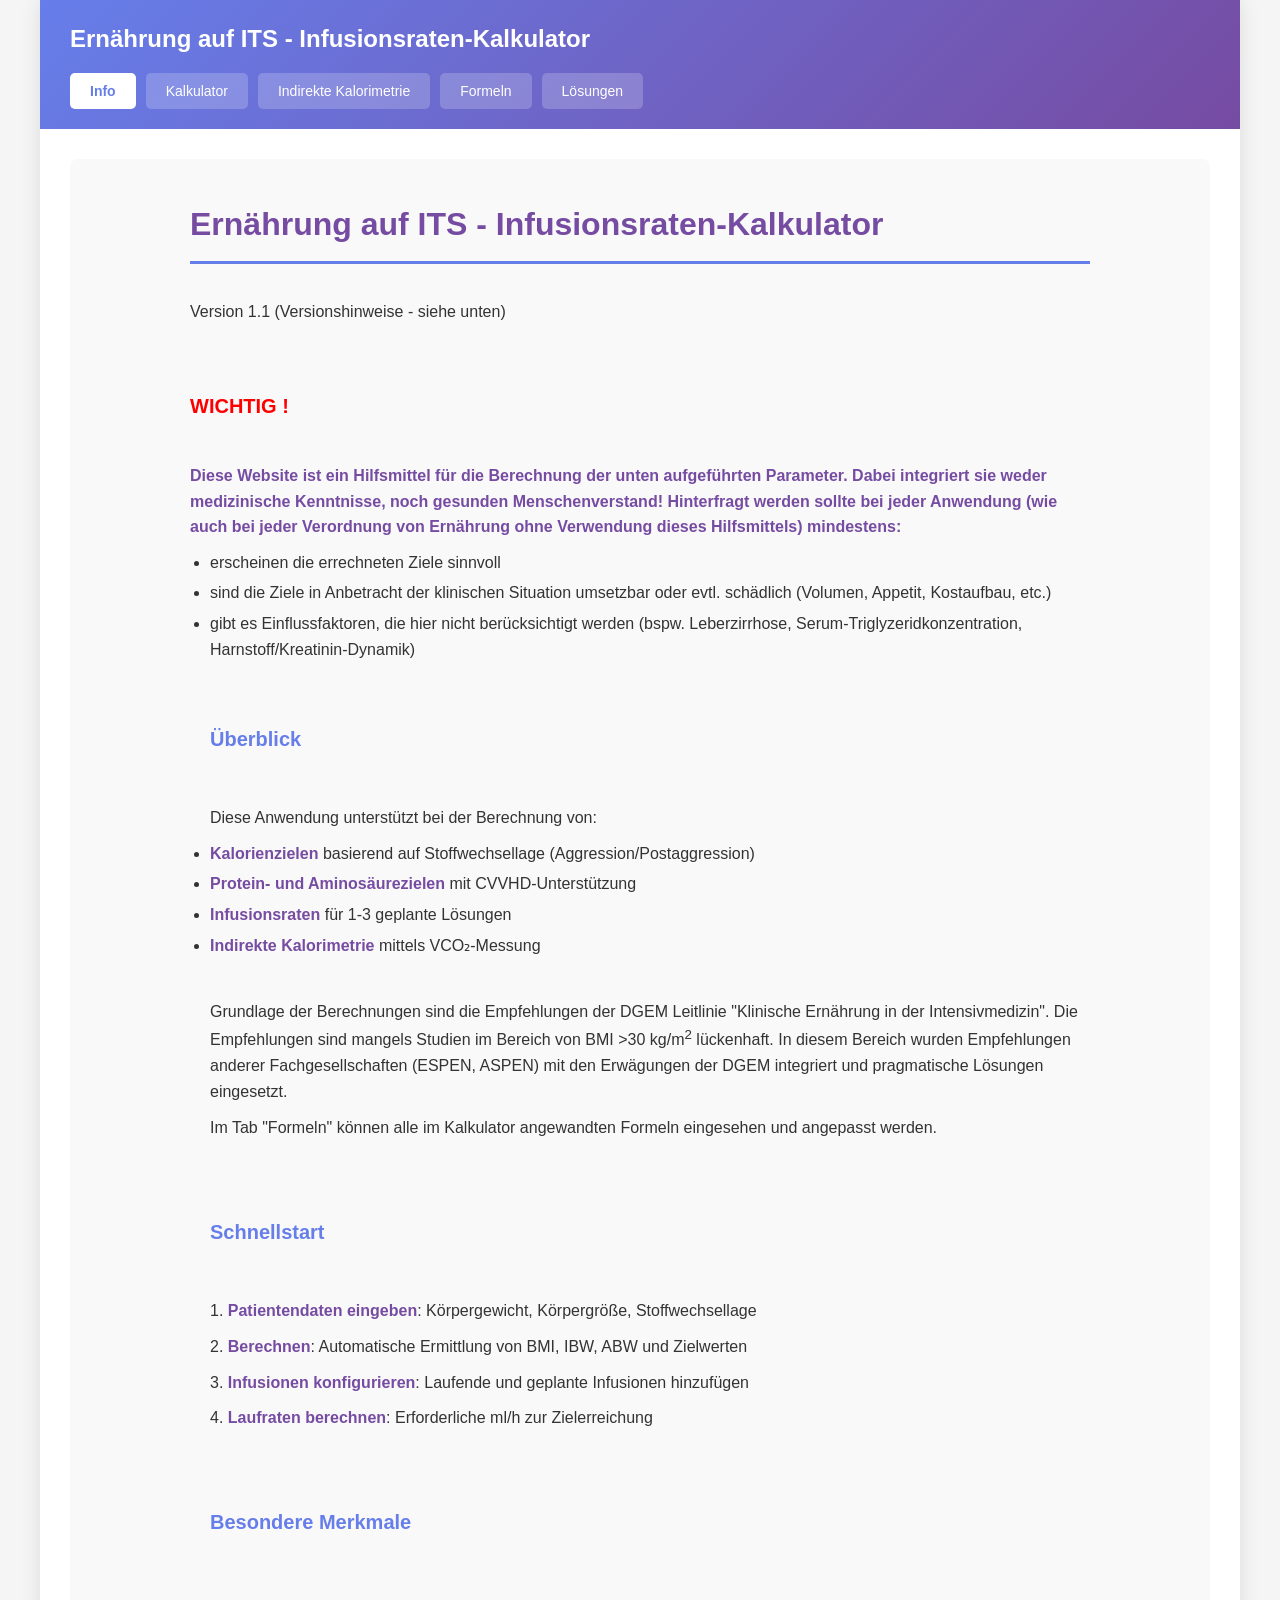
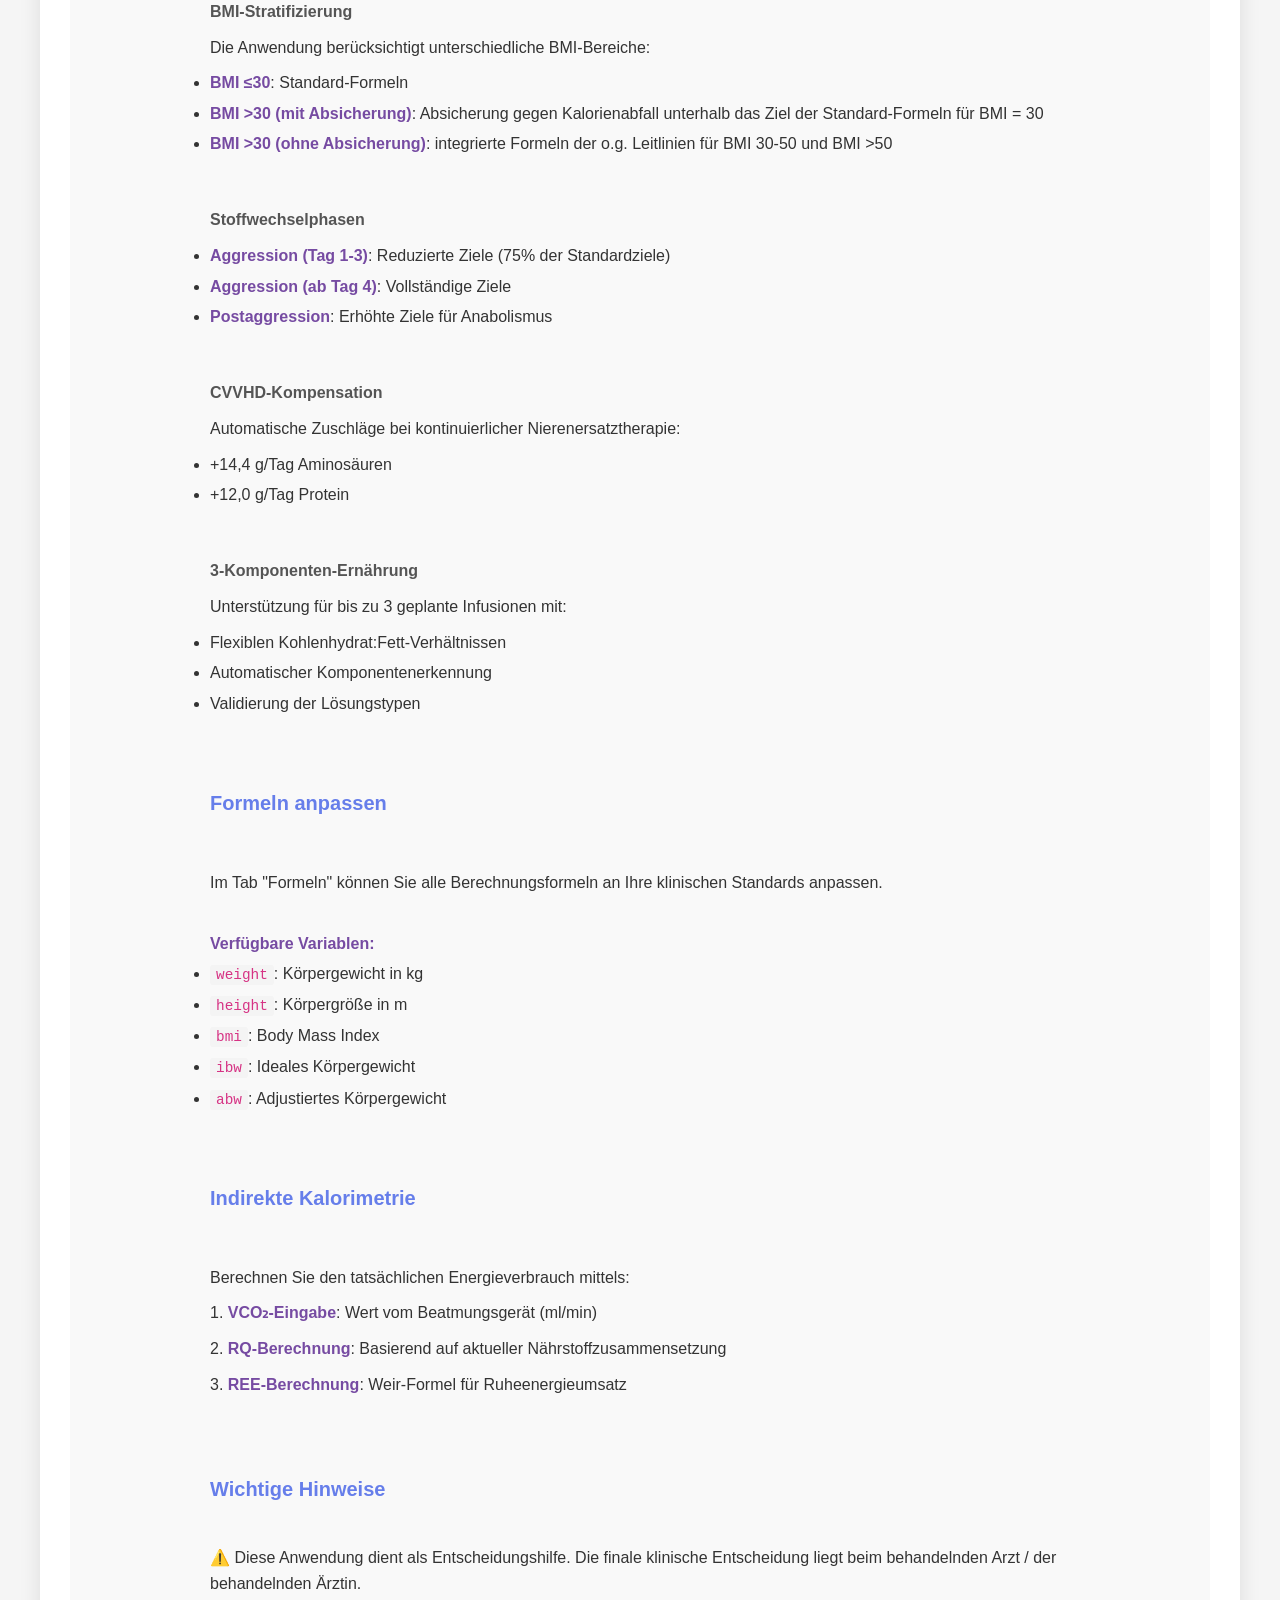
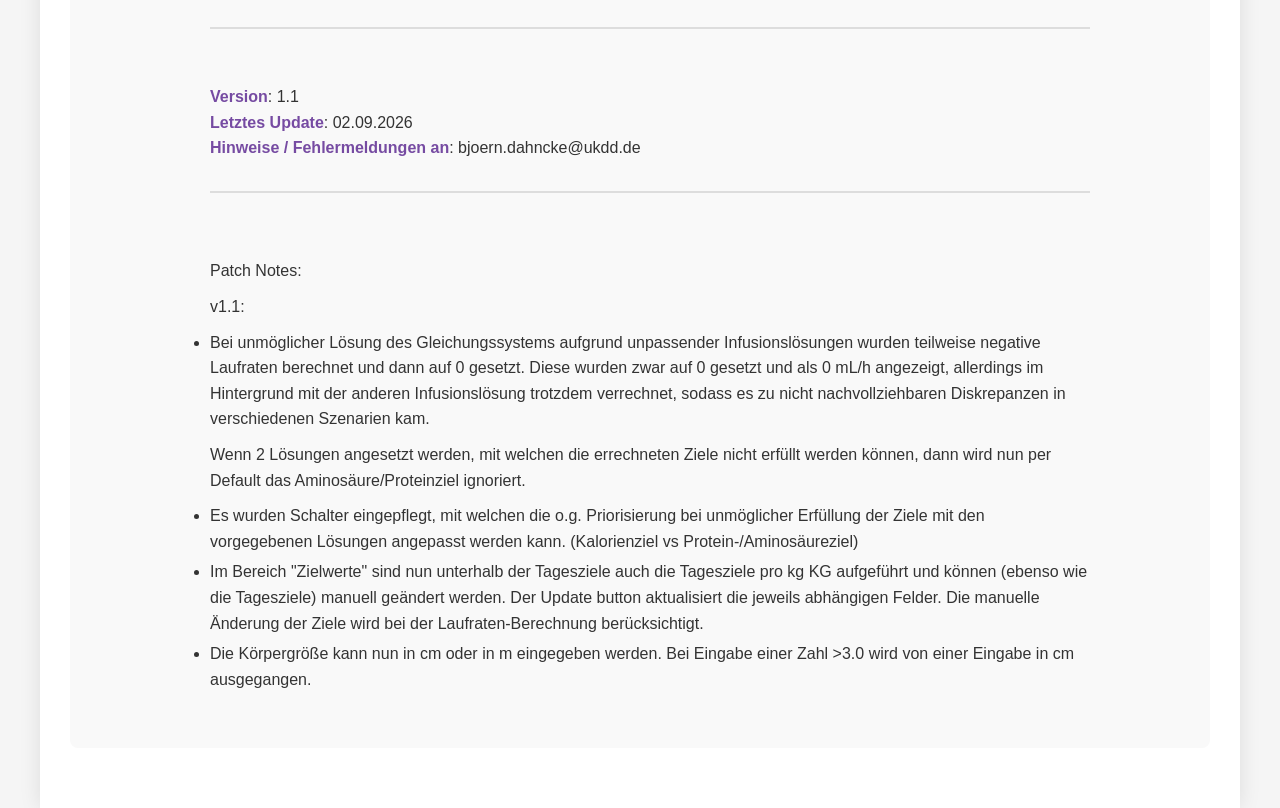
==== commit d75d2e4b: "Add files via upload" ====
--- a/index.html
+++ b/index.html
@@ -38,8 +38,8 @@
             <input type="number" id="weight" step="0.1" min="0">
           </div>
           <div class="form-group">
-            <label for="height">Körpergröße (m):</label>
-            <input type="number" id="height" step="0.01" min="0">
+            <label for="height">Körpergröße (cm):</label>
+            <input type="number" id="height" step="0.1" min="0">
           </div>
           <div class="form-group">
             <label for="phase">Stoffwechsellage:</label>
@@ -90,13 +90,32 @@
         <div class="goals-grid">
           <div class="goal-item">
             <label for="calorie-goal">Kalorienziel (kcal/Tag):</label>
-            <input type="number" id="calorie-goal" step="1" class="goal-input">
+            <div class="goal-input-group">
+              <input type="number" id="calorie-goal" step="1" class="goal-input">
+              <button class="sync-button" onclick="syncGoalToPerKg('calorie')" title="Auf kcal/kg umrechnen">→</button>
+            </div>
             <span class="auto-value" id="auto-calorie"></span>
+
+            <label for="calorie-goal-per-kg" class="per-kg-label">Kalorienziel (kcal/kg/Tag):</label>
+            <div class="goal-input-group">
+              <input type="number" id="calorie-goal-per-kg" step="0.1" class="goal-input">
+              <button class="sync-button" onclick="syncGoalFromPerKg('calorie')" title="Auf kcal/Tag umrechnen">→</button>
+            </div>
           </div>
           <div class="goal-item">
             <label for="amino-goal">Aminosäureziel (g/Tag):</label>
-            <input type="number" id="amino-goal" step="0.1" class="goal-input">
+            <div class="goal-input-group">
+              <input type="number" id="amino-goal" step="0.1" class="goal-input">
+              <button class="sync-button" onclick="syncGoalToPerKg('amino')" title="Auf g/kg umrechnen">→</button>
+            </div>
             <span class="auto-value" id="auto-amino"></span>
+
+            <label for="amino-goal-per-kg" class="per-kg-label">Aminosäureziel (g/kg/Tag):</label>
+            <div class="goal-input-group">
+              <input type="number" id="amino-goal-per-kg" step="0.01" class="goal-input">
+              <button class="sync-button" onclick="syncGoalFromPerKg('amino')" title="Auf g/Tag umrechnen">→</button>
+            </div>
+
             <div class="goal-checkbox">
               <input type="checkbox" id="ignore-amino-goal">
               <label for="ignore-amino-goal">Bei Laufraten-Berechnung ignorieren</label>
@@ -104,13 +123,36 @@
           </div>
           <div class="goal-item">
             <label for="protein-goal">Proteinziel (g/Tag):</label>
-            <input type="number" id="protein-goal" step="0.1" class="goal-input">
+            <div class="goal-input-group">
+              <input type="number" id="protein-goal" step="0.1" class="goal-input">
+              <button class="sync-button" onclick="syncGoalToPerKg('protein')" title="Auf g/kg umrechnen">→</button>
+            </div>
             <span class="auto-value" id="auto-protein"></span>
+
+            <label for="protein-goal-per-kg" class="per-kg-label">Proteinziel (g/kg/Tag):</label>
+            <div class="goal-input-group">
+              <input type="number" id="protein-goal-per-kg" step="0.01" class="goal-input">
+              <button class="sync-button" onclick="syncGoalFromPerKg('protein')" title="Auf g/Tag umrechnen">→</button>
+            </div>
+
             <div class="goal-checkbox">
               <input type="checkbox" id="ignore-protein-goal">
               <label for="ignore-protein-goal">Bei Laufraten-Berechnung ignorieren</label>
             </div>
           </div>
+        </div>
+
+        <h3>Optimierungs-Priorität bei Zielkonflikten</h3>
+        <p class="info">Wenn die gewählten Lösungen die Ziele nicht gleichzeitig erreichen können (z.B. inkompatible Nährstoffverhältnisse), wird für das gewählte Ziel optimiert.</p>
+        <div class="priority-selection">
+          <label>
+            <input type="radio" name="optimization-priority" value="calories" checked>
+            <strong>Kalorien-Priorität</strong> (Kalorienziel erreichen, Protein/AS-Ziel überschreiten)
+          </label>
+          <label>
+            <input type="radio" name="optimization-priority" value="protein">
+            <strong>Protein/AS-Priorität</strong> (Protein/AS-Ziel erreichen, Kalorienziel unterschreiten)
+          </label>
         </div>
 
         <h3>Makronährstoff-Verteilung</h3>
--- a/styles.css
+++ b/styles.css
@@ -78,6 +78,10 @@
   font-size: 20px;
 }
 
+.section h2:not(:first-of-type) {
+  margin-top: 40px;
+}
+
 .section h3 {
   color: #764ba2;
   margin: 20px 0 10px 0;
@@ -272,6 +276,45 @@
 .goal-item {
   display: flex;
   flex-direction: column;
+  gap: 8px;
+}
+
+.goal-input-group {
+  display: flex;
+  align-items: center;
+  gap: 8px;
+}
+
+.goal-input-group .goal-input {
+  flex: 1;
+}
+
+.sync-button {
+  background: #667eea;
+  color: white;
+  border: none;
+  padding: 8px 12px;
+  border-radius: 4px;
+  cursor: pointer;
+  font-size: 14px;
+  font-weight: bold;
+  transition: background-color 0.2s;
+  min-width: 40px;
+}
+
+.sync-button:hover {
+  background: #5568d3;
+}
+
+.sync-button:active {
+  background: #4451b8;
+}
+
+.per-kg-label {
+  margin-top: 8px;
+  font-size: 13px;
+  color: #666;
+  font-weight: normal;
 }
 
 .goal-checkbox {
@@ -290,6 +333,38 @@
 .goal-checkbox label {
   font-size: 13px;
   color: #666;
+  cursor: pointer;
+  margin: 0;
+}
+
+.priority-selection {
+  display: flex;
+  flex-direction: column;
+  gap: 12px;
+  margin-bottom: 20px;
+  padding: 15px;
+  background: #f8f9fa;
+  border-radius: 8px;
+  border: 1px solid #e0e0e0;
+}
+
+.priority-selection label {
+  display: flex;
+  align-items: center;
+  gap: 10px;
+  cursor: pointer;
+  padding: 10px;
+  border-radius: 6px;
+  transition: background-color 0.2s;
+}
+
+.priority-selection label:hover {
+  background-color: #e8eaf6;
+}
+
+.priority-selection input[type="radio"] {
+  width: 20px;
+  height: 20px;
   cursor: pointer;
   margin: 0;
 }
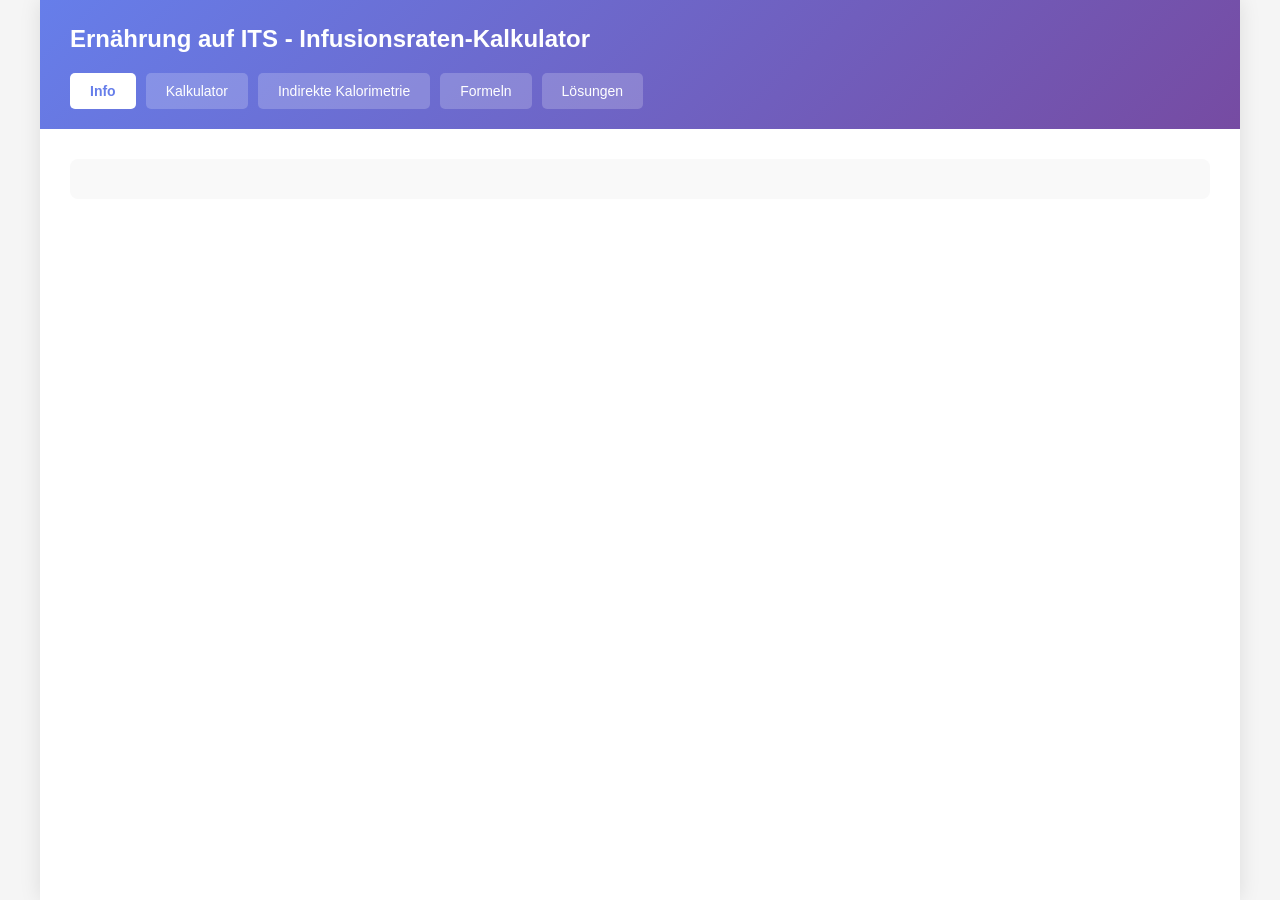
==== commit c9406572: "Add files via upload" ====
--- a/index.html
+++ b/index.html
@@ -96,7 +96,7 @@
             </div>
             <span class="auto-value" id="auto-calorie"></span>
 
-            <label for="calorie-goal-per-kg" class="per-kg-label">Kalorienziel (kcal/kg/Tag):</label>
+            <label for="calorie-goal-per-kg" class="per-kg-label">Kalorienziel (kcal/(kg·Tag)):</label>
             <div class="goal-input-group">
               <input type="number" id="calorie-goal-per-kg" step="0.1" class="goal-input">
               <button class="sync-button" onclick="syncGoalFromPerKg('calorie')" title="Auf kcal/Tag umrechnen">→</button>
@@ -110,16 +110,11 @@
             </div>
             <span class="auto-value" id="auto-amino"></span>
 
-            <label for="amino-goal-per-kg" class="per-kg-label">Aminosäureziel (g/kg/Tag):</label>
+            <label for="amino-goal-per-kg" class="per-kg-label">Aminosäureziel (g/(kg·Tag)):</label>
             <div class="goal-input-group">
               <input type="number" id="amino-goal-per-kg" step="0.01" class="goal-input">
               <button class="sync-button" onclick="syncGoalFromPerKg('amino')" title="Auf g/Tag umrechnen">→</button>
             </div>
-
-            <div class="goal-checkbox">
-              <input type="checkbox" id="ignore-amino-goal">
-              <label for="ignore-amino-goal">Bei Laufraten-Berechnung ignorieren</label>
-            </div>
           </div>
           <div class="goal-item">
             <label for="protein-goal">Proteinziel (g/Tag):</label>
@@ -129,29 +124,24 @@
             </div>
             <span class="auto-value" id="auto-protein"></span>
 
-            <label for="protein-goal-per-kg" class="per-kg-label">Proteinziel (g/kg/Tag):</label>
+            <label for="protein-goal-per-kg" class="per-kg-label">Proteinziel (g/(kg·Tag)):</label>
             <div class="goal-input-group">
               <input type="number" id="protein-goal-per-kg" step="0.01" class="goal-input">
               <button class="sync-button" onclick="syncGoalFromPerKg('protein')" title="Auf g/Tag umrechnen">→</button>
             </div>
-
-            <div class="goal-checkbox">
-              <input type="checkbox" id="ignore-protein-goal">
-              <label for="ignore-protein-goal">Bei Laufraten-Berechnung ignorieren</label>
-            </div>
-          </div>
-        </div>
-
-        <h3>Optimierungs-Priorität bei Zielkonflikten</h3>
-        <p class="info">Wenn die gewählten Lösungen die Ziele nicht gleichzeitig erreichen können (z.B. inkompatible Nährstoffverhältnisse), wird für das gewählte Ziel optimiert.</p>
+          </div>
+        </div>
+
+        <h3>Optimierungs-Priorität</h3>
+        <p class="info">Bestimmt, welches Ziel bei der Laufraten-Berechnung priorisiert wird. Bei einer Lösung bestimmt dies den limitierenden Faktor. Bei mehreren Lösungen bestimmt dies, wie bei Zielkonflikten optimiert wird.</p>
         <div class="priority-selection">
           <label>
             <input type="radio" name="optimization-priority" value="calories" checked>
-            <strong>Kalorien-Priorität</strong> (Kalorienziel erreichen, Protein/AS-Ziel überschreiten)
+            <strong>Kalorien-Priorität</strong> (Priorisiert Kalorienziel)
           </label>
           <label>
             <input type="radio" name="optimization-priority" value="protein">
-            <strong>Protein/AS-Priorität</strong> (Protein/AS-Ziel erreichen, Kalorienziel unterschreiten)
+            <strong>Protein/AS-Priorität</strong> (Priorisiert Protein- und Aminosäureziel)
           </label>
         </div>
 
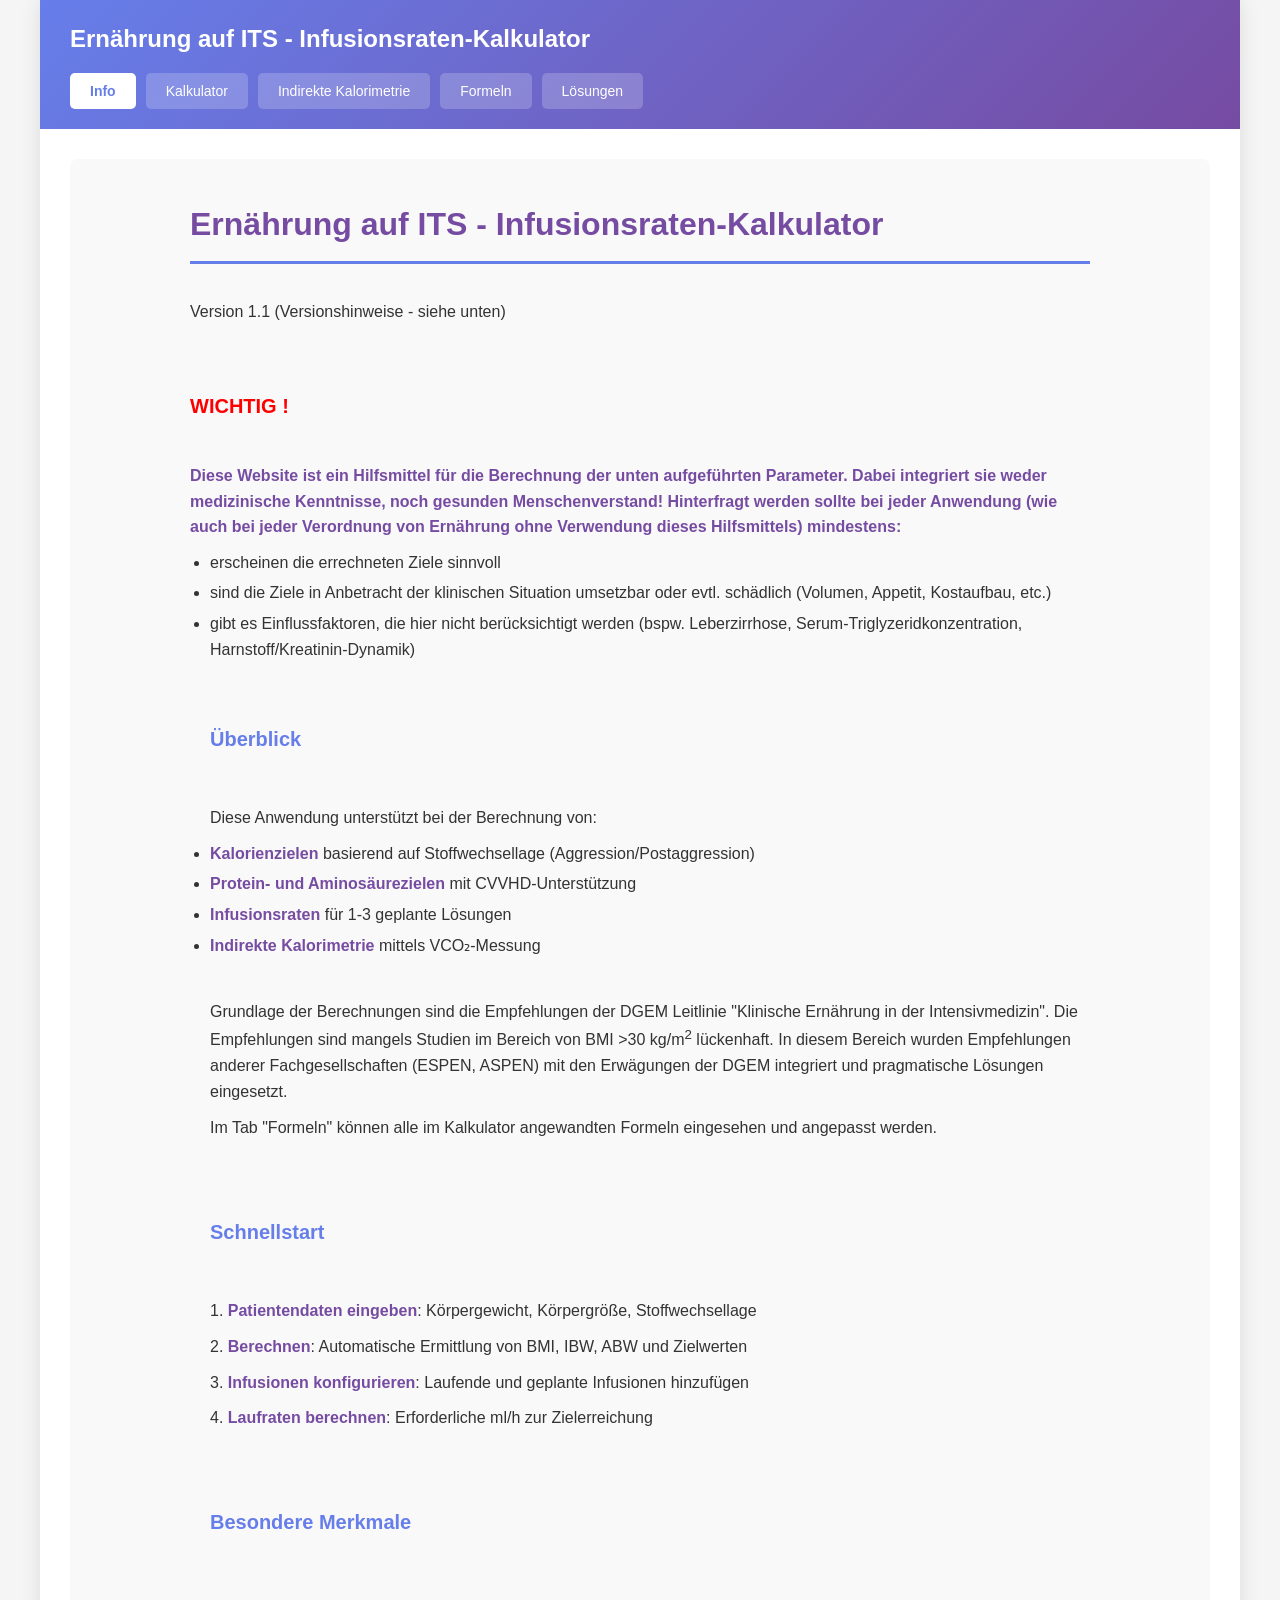
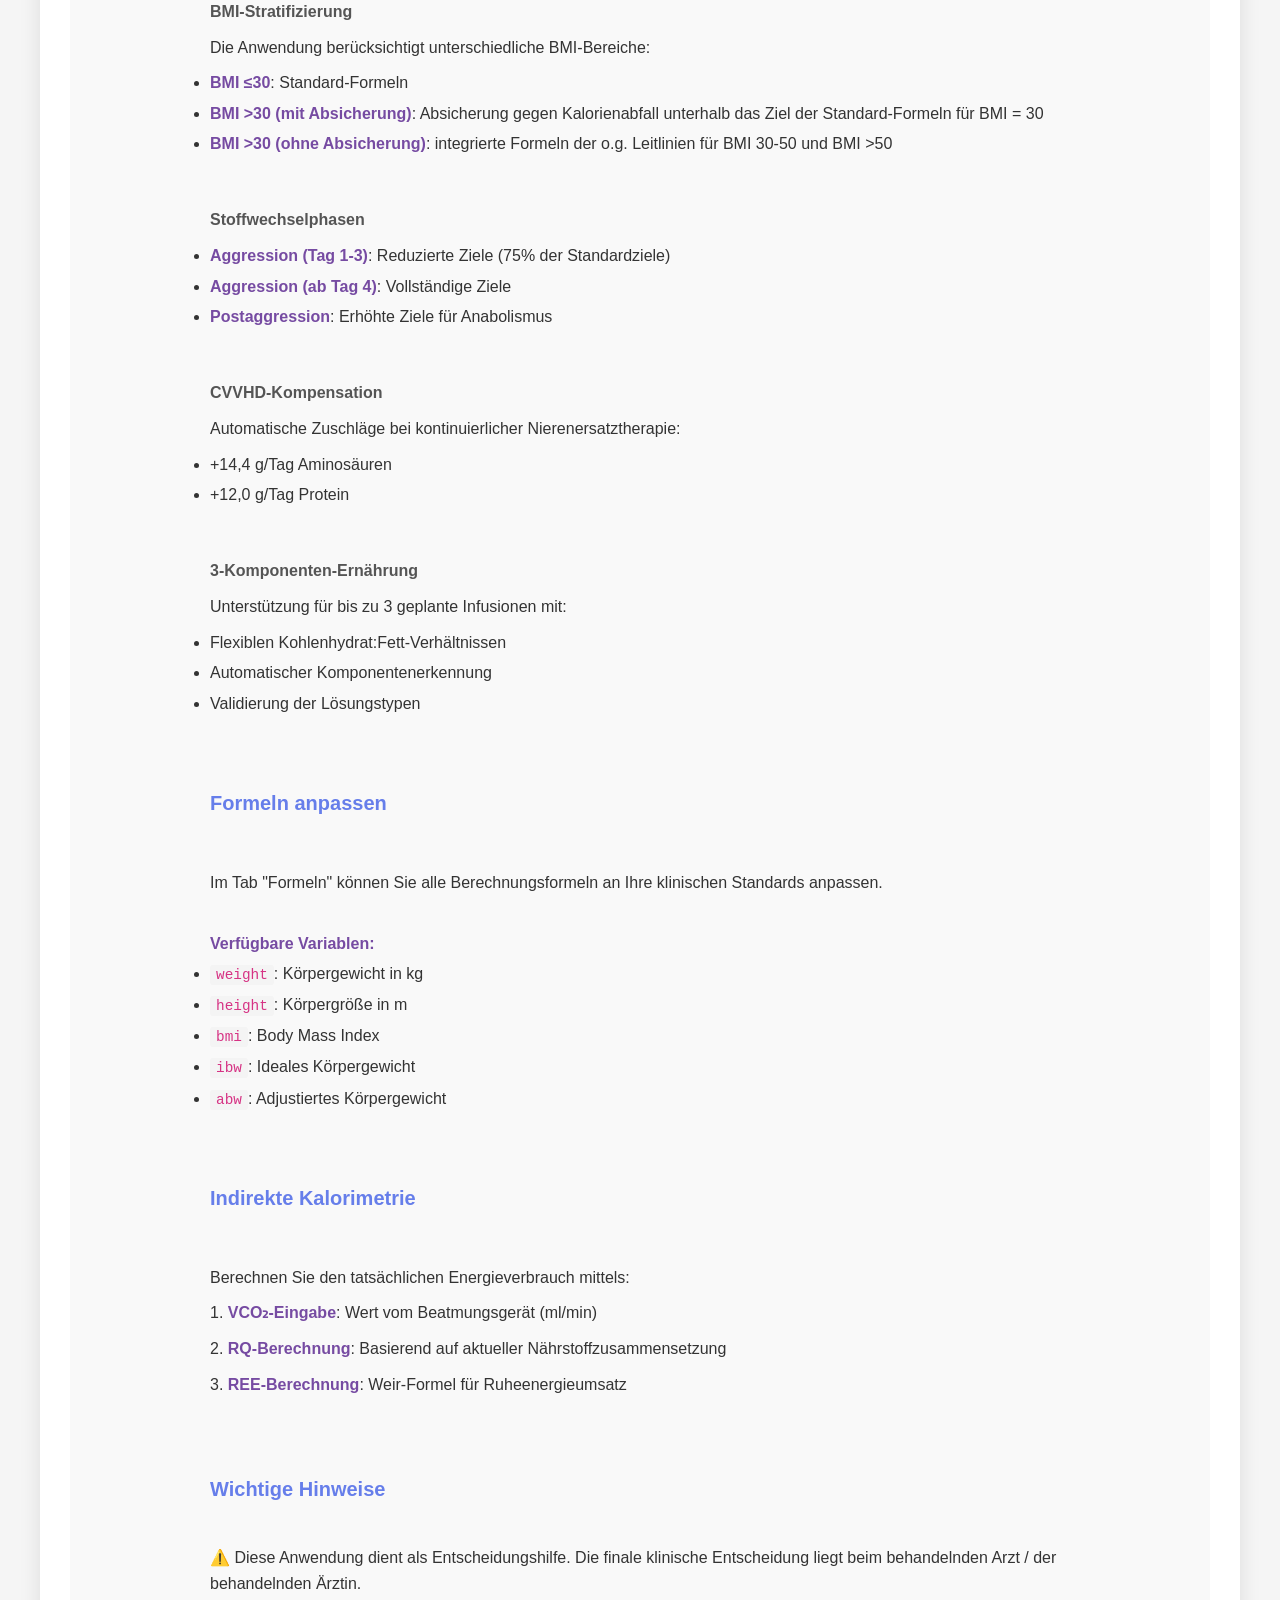
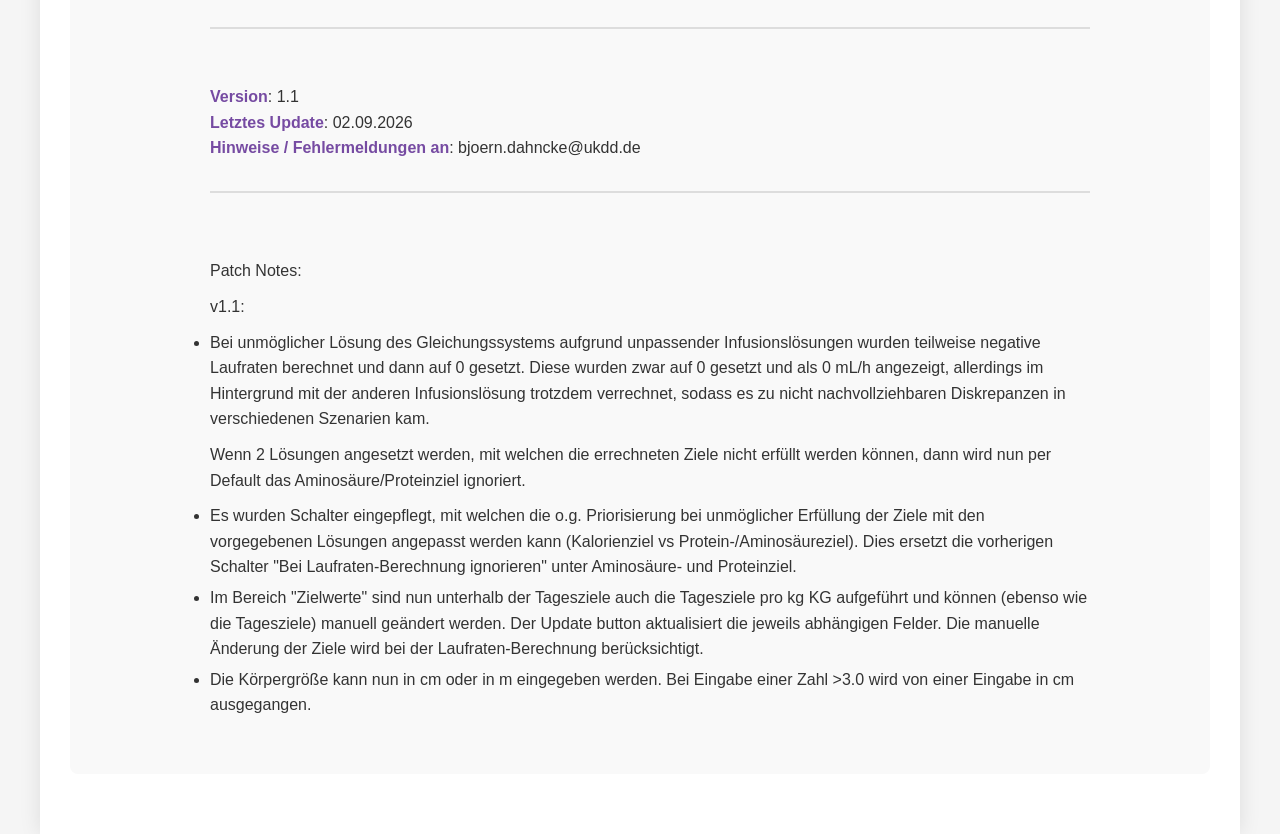
==== commit 6ff15737: "Add files via upload" ====
--- a/index.html
+++ b/index.html
@@ -193,7 +193,7 @@
           <p>Kalorien: <strong id="total-calories">0</strong> kcal/Tag <span class="goal-comparison" id="total-cal-comparison"></span></p>
           <p>Protein: <strong id="total-protein">0</strong> g/Tag <span class="goal-comparison" id="total-protein-comparison"></span></p>
           <p>Aminosäuren: <strong id="total-amino">0</strong> g/Tag <span class="goal-comparison" id="total-amino-comparison"></span></p>
-          <p>Respiratorischer Quotient (RQ): <strong id="respiratory-quotient">-</strong> <span class="rq-info" id="rq-interpretation"></span></p>
+          <p>Respiratorischer Quotient (RQ): <strong id="respiratory-quotient">-</strong></p>
 
           <h4>Makronährstoff-Verteilung</h4>
           <p>Kohlenhydrate: <strong id="macro-carbs-percent">-</strong>%</p>
